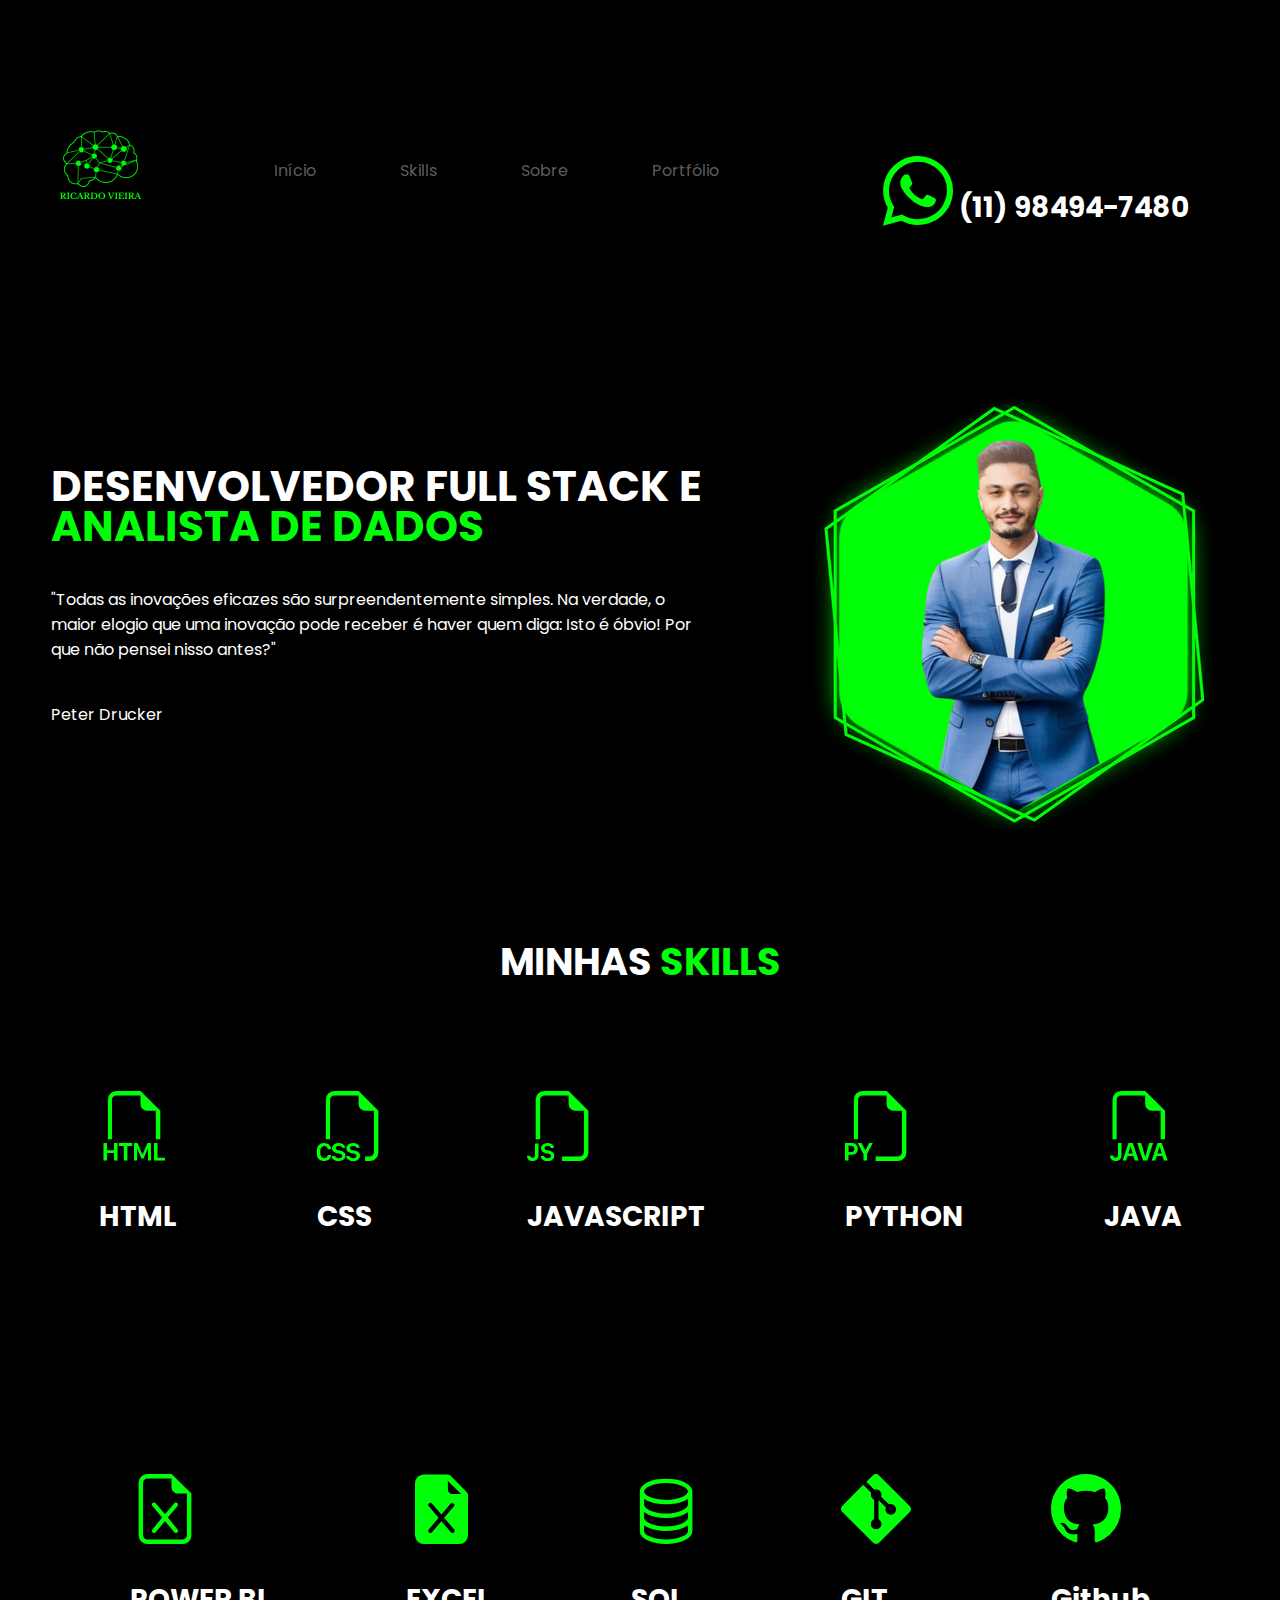
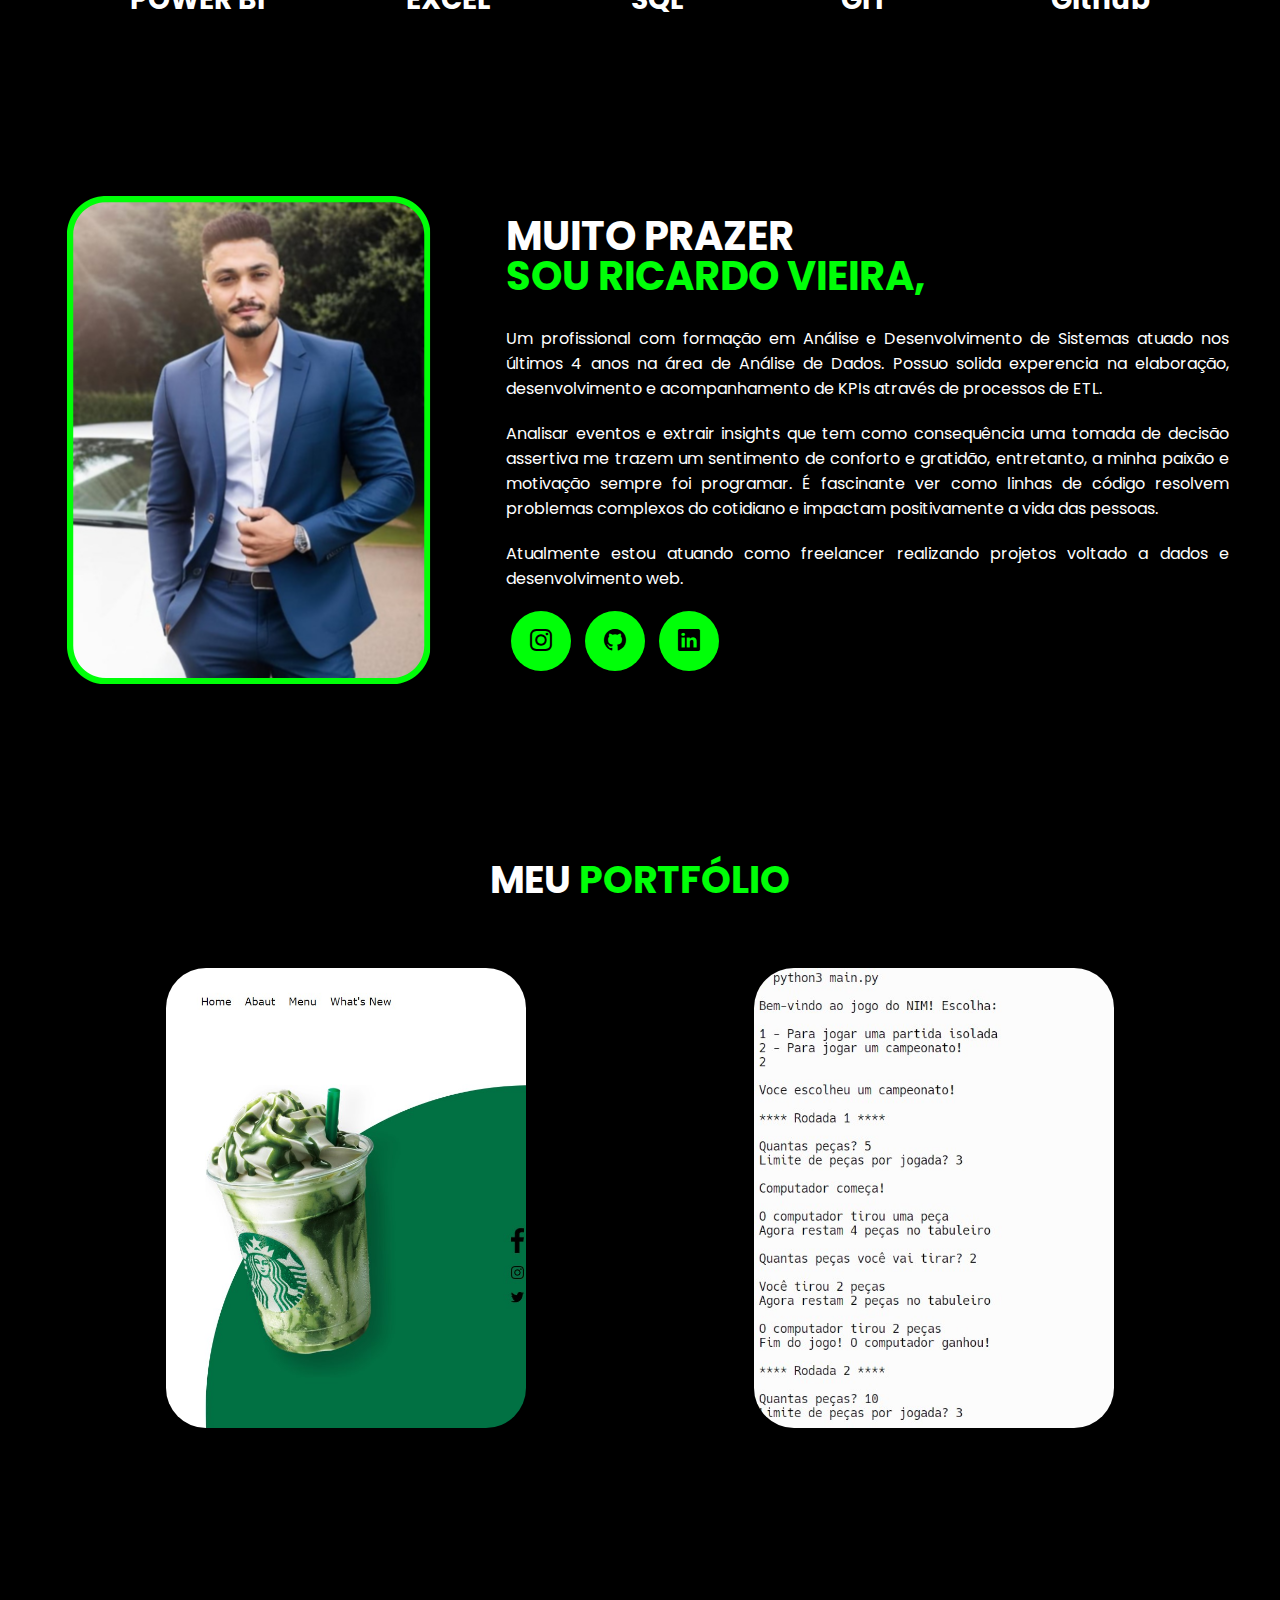
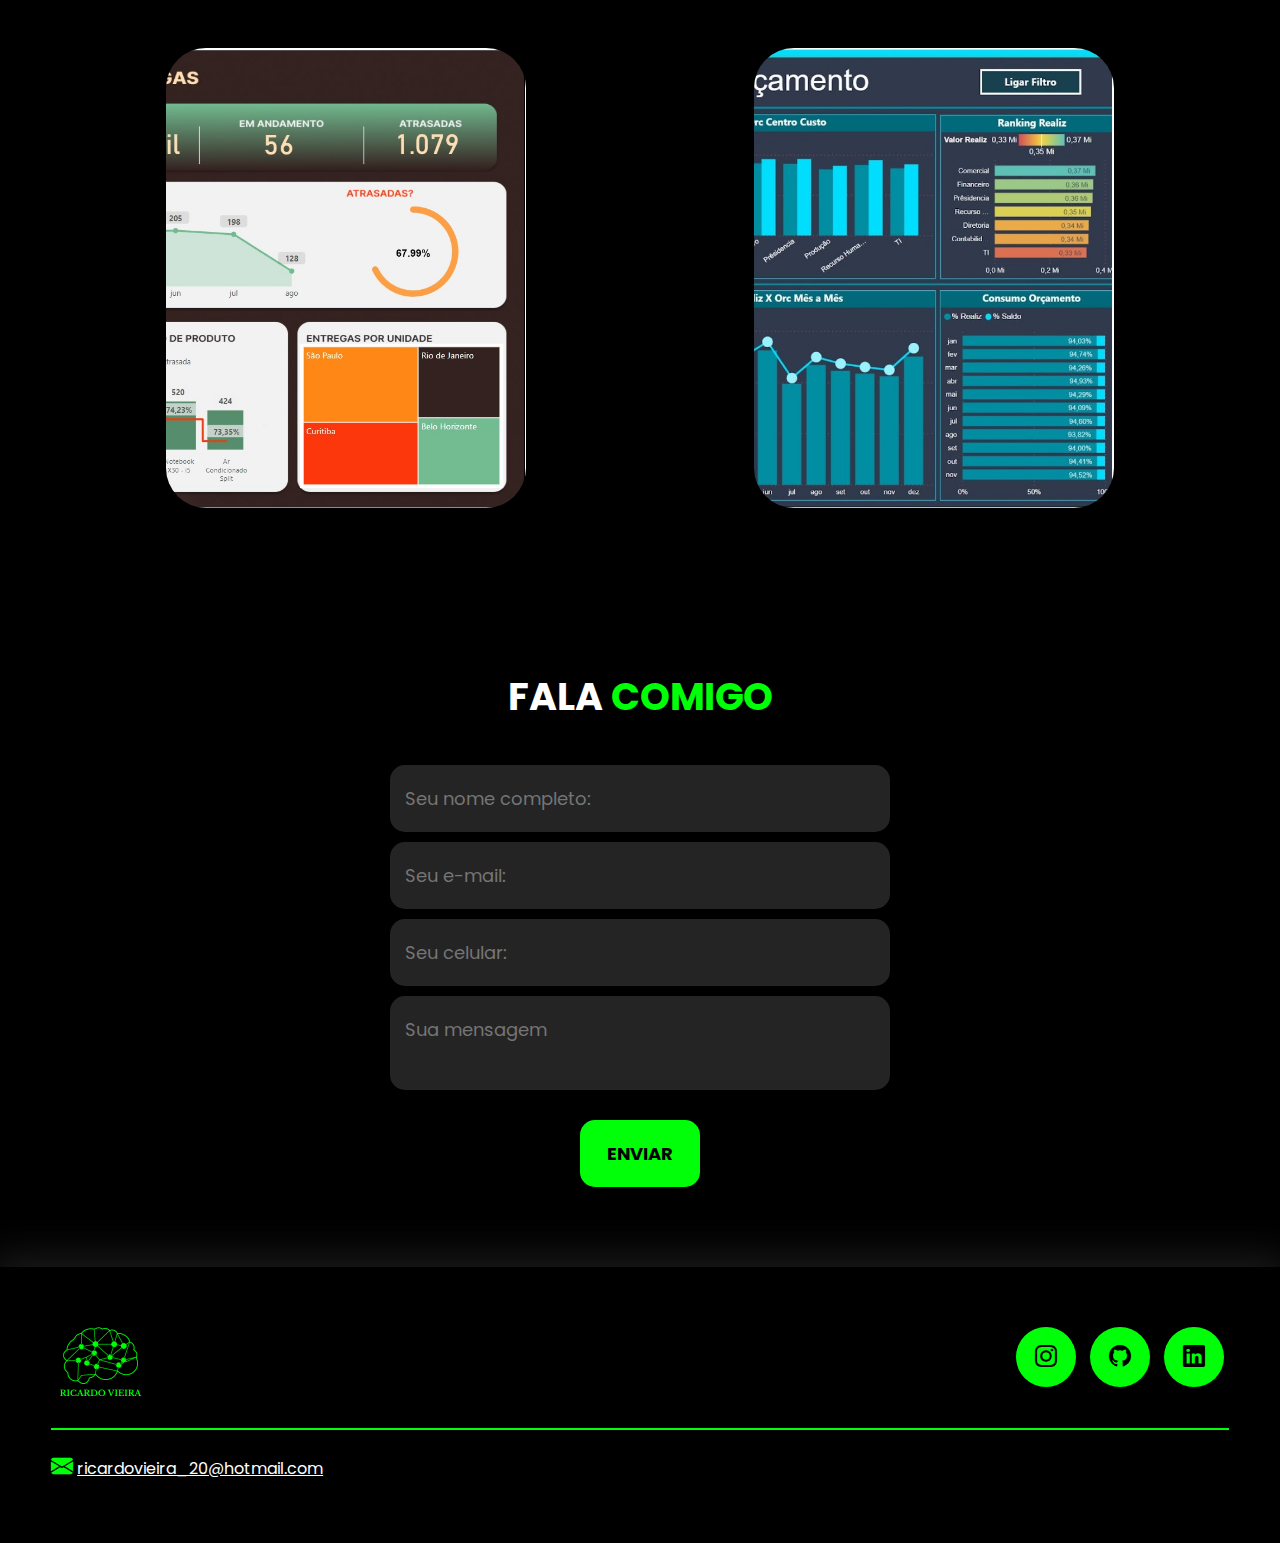
==== index.html @ 116c5c98 "Atualização de projetos" ====
<!DOCTYPE html>
<html lang="pt-br">

<head>
    <meta charset="UTF-8">
    <meta name="viewport" content="width=device-width, initial-scale=1.0">
    <!-- GOOGLE FONTS -->
    <link rel="preconnect" href="https://fonts.googleapis.com">
    <link rel="preconnect" href="https://fonts.gstatic.com" crossorigin>
    <link
        href="https://fonts.googleapis.com/css2?family=Poppins:ital,wght@0,100;0,200;0,300;0,400;0,500;0,600;0,700;0,800;0,900;1,100;1,200;1,300;1,400;1,500;1,600;1,700;1,800;1,900&display=swap"
        rel="stylesheet">
    <!-- FIM GOOGLE FONTES -->
    <!-- BOOTSTRAP ICONS -->
    <link rel="stylesheet" href="https://cdn.jsdelivr.net/npm/bootstrap-icons@1.10.5/font/bootstrap-icons.css">
    <!-- FIM BOOTSTRAP ICONS -->
    <link rel="stylesheet" href="style.css">

    <script src="menu.js" defer></script>

    <title>Ricardo Vieira</title>
</head>

<body>

    <header>
        <div class="interface">
            <div class="logo">
                <a href="#">
                    <img src="images/logo.png" alt="Logo Ricardo Vieira">
                </a>
            </div><!--logo-->

            <nav class="menu-desktop">
                <ul>
                    <li><a href="#">Início</a></li>
                    <li><a href="#especiliadades">Skills</a></li>
                    <li><a href="#sobre">Sobre</a></li>
                    <li><a href="#portfolio">Portfólio</a></li>
                </ul>
            </nav>

            <div class="whatsapp-box">
                <a href="https://wa.me//5511984947480?text=Tenho%20interesse%20em%20comprar%20seu%20carro">
                    <h3><i class="bi bi-whatsapp"></i> (11) 98494-7480</h3>
                </a>
            </div><!--whatsapp-box-->


            <div class="btn-abrir-menu" id="btn-menu">
                <i class="bi bi-list"></i>
            </div>

            <div class="menu-mobile" id="menu-mobile">
                <div class="btn-fechar">
                    <i class="bi bi-x-lg"></i>
                </div>

                <nav>
                    <ul>
                        <li><a href="#">Início</a></li>
                        <li><a href="#especiliadades">Skills</a></li>
                        <li><a href="#sobre">Sobre</a></li>
                        <li><a href="#portfolio">Portfólio</a></li>
                        <li><a
                                href="https://wa.me//5511984947480?text=Tenho%20interesse%20em%20comprar%20seu%20carro">Contato</a>
                        </li>
                    </ul>
                </nav>

            </div><!--menu-mobile-->
            <div class="overlay-menu" id="overlay-menu"></div>
        </div><!--interface-->
    </header>

    <main>
        <section class="topo-do-site">
            <div class="interface">
                <div class="flex">
                    <div class="txt-topo-site">
                        <h1> DESENVOLVEDOR FULL STACK E<span> ANALISTA DE DADOS</span></h1>
                        <p>"Todas as inovações eficazes são surpreendentemente simples. Na verdade, o maior elogio que
                            uma inovação pode receber é haver quem diga: Isto é óbvio! Por que não pensei nisso antes?"
                        <p>Peter Drucker
                    </div><!--txt-topo-site-->

                    <div class="img-topo-site">
                        <img src="images/pessoa.png" alt="">
                    </div><!--img-topo-site-->
                </div><!--flex-->
            </div><!--interface-->
        </section><!--topo-do-site-->

        <section class="especiliadades" id="especiliadades">
            <div class="interface">
                <h2 class="titulo">MINHAS <span>SKILLS</span></h2>
                <div class="flex">
                    <div class="especialidades-box">
                        <i class="bi bi-filetype-html"></i>
                        <h3>HTML</h3>
                        <p></p>
                    </div><!--especialidades-box-->

                    <div class="especialidades-box">
                        <i class="bi bi-filetype-css"></i>
                        <h3>CSS</h3>
                        <p></p>
                    </div><!--especialidades-box-->

                    <div class="especialidades-box">
                        <i class="bi bi-filetype-js"></i>
                        <h3>JAVASCRIPT</h3>
                        <p></p>
                    </div><!--especialidades-box-->

                    <div class="especialidades-box">
                        <i class="bi bi-filetype-py"></i>
                        <h3>PYTHON</h3>
                        <p></p>
                    </div><!--especialidades-box-->

                    <div class="especialidades-box">
                        <i class="bi bi-filetype-java"></i>
                        <h3>JAVA</h3>
                        <p></p>
                    </div><!--especialidades-box-->


                </div><!--flex-->
            </div><!--interface-->
        </section><!--especiliadades-->

        <section class="especiliadades" id="especiliadades">
            <div class="interface">
                <div class="flex">
                    <div class="especialidades-box">
                        <i class="bi bi-file-earmark-excel"></i>
                        <h3>POWER BI</h3>
                        <p></p>
                    </div><!--especialidades-box-->

                    <div class="especialidades-box">
                        <i class="bi bi-file-earmark-excel-fill"></i>
                        <h3>EXCEL</h3>
                        <p></p>
                    </div><!--especialidades-box-->

                    <div class="especialidades-box">
                        <i class="bi bi-database"></i>
                        <h3>SQL</h3>
                        <p></p>
                    </div><!--especialidades-box-->

                    <div class="especialidades-box">
                        <i class="bi bi-git"></i>
                        <h3>GIT</h3>
                        <p></p>
                    </div><!--especialidades-box-->

                    <div class="especialidades-box">
                        <i class="bi bi-github"></i>
                        <h3>Github</h3>
                        <p></p>
                    </div><!--especialidades-box-->

                </div><!--flex-->
            </div><!--interface-->
        </section><!--especiliadades-->

        <section class="sobre" id="sobre">
            <div class="interface">
                <div class="flex">
                    <div class="img-sobre">
                        <img src="images/foto.png" alt="">
                    </div><!--img-sobre-->

                    <div class="txt-sobre">
                        <h2>MUITO PRAZER <span>SOU RICARDO VIEIRA,</span></h2>
                        <p>Um profissional com formação em Análise e Desenvolvimento de Sistemas atuado nos últimos 4
                            anos na área de Análise de Dados. Possuo solida experencia na elaboração, desenvolvimento e
                            acompanhamento de KPIs através de processos de ETL.</p>
                        <p> Analisar eventos e extrair insights que tem como consequência uma tomada de
                            decisão assertiva me trazem um sentimento de conforto e gratidão, entretanto, a minha paixão
                            e motivação sempre foi programar. É fascinante ver como
                            linhas de código resolvem problemas complexos do cotidiano e impactam positivamente
                            a vida das pessoas.</p>
                        <p>Atualmente estou atuando como freelancer realizando projetos voltado a dados e
                            desenvolvimento web.</p>
                        <div class="btn-social">
                            <a href="https://www.instagram.com/ricardovieras/"><button><i
                                        class="bi bi-instagram"></i></button></a>
                            <a href="https://github.com/ricarduvieira"><button><i class="bi bi-github"></i></button></a>
                            <a href="https://www.linkedin.com/in/ricardo-vieira-877688236/"><button><i
                                        class="bi bi-linkedin"></i></button></a>
                        </div><!--btn-social-->
                    </div><!--txt-sobre-->
                </div><!--flex-->
            </div><!--interface-->
        </section><!--sobre-->

        <section class="portfolio" id="portfolio">
            <div class="interface">
                <h2 class="titulo">MEU <span>PORTFÓLIO</span></h2>
                <div class="flex">
                    <a href="projeto2.html">
                        <div class="img-port" style="background-image: url(images/imagem2.jpg);">
                            <div class="overlay">Projeto 1</div>
                        </div>
                    </a>
                    <a href="projeto3.html">
                        <div class="img-port" style="background-image: url(images/imagem3.jpg);">
                            <div class="overlay">Projeto 2</div>
                        </div>
                    </a>
                </div><!--flex-->
            </div><!--interface-->
        </section><!--portfolio-->

        <section class="portfolio" id="portfolio">
            <div class="interface">
                <div class="flex">
                    <a href="projeto4.html">
                        <div class="img-port" style="background-image: url(images/imagem4.jpg);">
                            <div class="overlay">Projeto 3</div>
                        </div>
                    </a>
                    <a href="projeto5.html">
                        <div class="img-port" style="background-image: url(images/imagem5.jpg);">
                            <div class="overlay">Projeto 4</div>
                        </div>
                    </a>
                </div><!--flex-->
            </div><!--interface-->
        </section><!--portfolio-->

        <section class="formulario" id="formulario">
            <div class="interface">
                <h2 class="titulo">FALA <span>COMIGO</span></h2>

                <form action="">
                    <input type="text" name="" id="" placeholder="Seu nome completo:" required>
                    <input type="text" name="" id="" placeholder="Seu e-mail:" required>
                    <input type="text" name="" id="" placeholder="Seu celular:">
                    <textarea name="" id="" placeholder="Sua mensagem" required></textarea>
                    <div class="btn-enviar"><input type="submit" value="ENVIAR"></div>
                </form>
            </div><!--interface-->
        </section><!--formulario-->

    </main>

    <footer>
        <div class="interface">
            <div class="line-footer">
                <div class="flex">
                    <div class="logo-footer">
                        <img src="images/logo.png" alt="Logotipo Agência BRN">
                    </div><!--logo-footer-->
                    <div class="btn-social">
                        <a href="https://www.instagram.com/ricardovieras/"><button><i
                                    class="bi bi-instagram"></i></button></a>
                        <a href="https://github.com/ricarduvieira"><button><i class="bi bi-github"></i></button></a>
                        <a href="https://www.linkedin.com/in/ricardo-vieira-877688236/"><button><i
                                    class="bi bi-linkedin"></i></button></a>
                    </div><!--btn-social-->
                </div>
            </div><!--line-footer-->

            <div class="line-footer borda">
                <p><i class="bi bi-envelope-fill"></i> <a
                        href="mailto:ricardovieira_20@hotmail.com">ricardovieira_20@hotmail.com</a></p>
            </div><!--line-footer-->
        </div><!--interface-->
    </footer>

</body>

</html>
---- style.css ----
/* ESTILO GERAL */
* {
    margin: 0;
    padding: 0;
    box-sizing: border-box;
    font-family: 'Poppins', sans-serif;
}

body {
    background-color: #000;
    height: 100vh;
}

.interface {
    max-width: 1280px;
    margin: 0 auto;
}

.flex {
    display: flex;
}

h2.titulo {
    color: #fff;
    font-size: 38px;
    text-align: center;
}

h2.titulo span {
    color: #00FF08;
}

button:hover,
form .btn-enviar input:hover {
    box-shadow: 0px 0px 8px #00ff08;
    transform: scale(1.05);
}

/* ESTILO CONTATO WHATSAPP */
.whatsapp {
    padding: 40px 4%;
}

.whatsapp .flex {
    gap: 60px;
}

.whatsapp-box a {
    color: #fff;
    padding: 40px;
    border-radius: 20px;
    margin-top: 45px;
    transition: .2s;
    cursor: pointer;
}

.whatsapp-box:hover {
    transform: scale(1.05);
    box-shadow: 0 0 20px #ffffff78;
}

.whatsapp-box i {
    font-size: 70px;
    color: #00FF08;
}

.whatsapp-box h3 {
    font-size: 28px;
    margin: 15px 0;
}


/* ESTILO DO CABEÇALHO */
header {
    padding: 40px 4%;
}

header>.interface {
    display: flex;
    align-items: center;
    justify-content: space-between;
}

header a {
    color: #5c5c5c;
    text-decoration: none;
    display: inline-block;
    transition: .2s;
}

header nav.menu-desktop a:hover {
    color: #fff;
    transform: scale(1.05);
}

header nav ul {
    list-style-type: none;
}

header nav.menu-desktop ul li {
    display: inline-block;
    padding: 0 40px;
}

/* ESTILO DO MENU MOBILE */

.btn-abrir-menu {
    display: none;
}

.btn-abrir-menu i {
    color: #00FF08;
    font-size: 40px;
}

.menu-mobile {
    background-color: #000;
    height: 100vh;
    position: fixed;
    top: 0;
    right: 0;
    z-index: 99999;
    width: 0%;
    overflow: hidden;
    transition: .5s;
}

.menu-mobile.abrir-menu {
    width: 70%;
}

.menu-mobile.abrir-menu~.overlay-menu {
    display: block;
}


.menu-mobile .btn-fechar {
    padding: 20px 5%;
}

.menu-mobile .btn-fechar i {
    color: #00FF08;
    font-size: 30px;
}

.menu-mobile nav ul {
    text-align: right;
}

.menu-mobile nav ul li a {
    color: #fff;
    font-size: 20px;
    font-weight: 300;
    padding: 20px 8%;
    display: block;
}

.menu-mobile nav ul li a:hover {
    background-color: #00FF08;
    color: #000;
}

.overlay-menu {
    background-color: #000000df;
    width: 100%;
    height: 100%;
    position: fixed;
    top: 0;
    left: 0;
    z-index: 88888;
    display: none;
}

/* ESTILO DO TOPO DO SITE */
section.topo-do-site {
    padding: 40px 4%;
}

section.topo-do-site .flex {
    align-items: center;
    justify-content: center;
    gap: 90px;
}

.topo-do-site h1 {
    color: #fff;
    font-size: 42px;
    line-height: 40px;
}

.topo-do-site .txt-topo-site h1 span {
    color: #00FF08;
}

.topo-do-site .txt-topo-site p {
    color: #fff;
    margin: 40px 0;
}

.topo-do-site .img-topo-site img {
    position: relative;
    animation: flutuar 2s ease-in-out infinite alternate;
}


@keyframes flutuar {
    0% {
        top: 0;
    }

    100% {
        top: 30px;
    }
}

/* ESTILO DAS ESPECIALIDADES */
section.especiliadades {
    padding: 40px 4%;
}

section.especiliadades .flex {
    gap: 60px;
    justify-content: center;
    align-items: center;
}

.especiliadades .especialidades-box {
    color: #fff;
    padding: 40px;
    border-radius: 20px;
    margin-top: 45px;
    transition: .2s;
}

.especiliadades .especialidades-box:hover {
    transform: scale(1.05);
    box-shadow: 0 0 20px #ffffff78;
}

.especiliadades .especialidades-box i {
    font-size: 70px;
    color: #00FF08;
}

.especiliadades .especialidades-box h3 {
    font-size: 28px;
    margin: 15px 0;
}


/* ESTILO DO SOBRE */
section.sobre {
    padding: 80px 4%;

}

section.sobre .flex {
    align-items: center;
    gap: 60px;
}

.sobre .txt-sobre {
    color: #fff;
}

.sobre .txt-sobre h2 {
    font-size: 40px;
    line-height: 40px;
    margin-bottom: 30px;
}

.sobre .txt-sobre h2 span {
    color: #00FF08;
    display: block;
}

.sobre .txt-sobre p {
    margin: 20px 0;
    text-align: justify;
}

.btn-social button {
    width: 60px;
    height: 60px;
    border-radius: 50%;
    border: none;
    background-color: #00FF08;
    font-size: 22px;
    cursor: pointer;
    margin: 0 5px;
    transition: .2s;
}

/* ESTILO DO PORTFÓLIO */
section.portfolio {
    padding: 80px 4%;

}

section.portfolio .flex {
    justify-content: space-around;
    margin-top: 60px;
}

.img-port {
    width: 360px;
    height: 460px;
    background-size: cover;
    background-position: 100% 0%;
    transition: 8s;
    cursor: pointer;
    border-radius: 40px;
    position: relative;
}

.img-port:hover {
    background-position: 100% 100%;
}

.overlay {
    position: absolute;
    top: 0;
    left: 0;
    width: 100%;
    height: 100%;
    background-color: #000000b8;
    border-radius: 40px;
    display: flex;
    align-items: center;
    justify-content: center;
    font-size: 24px;
    font-weight: 600;
    color: #fff;
    opacity: 0;
    transition: .5s;
}

.overlay:hover {
    opacity: 1;
}

/* ESTILO DO FORMULÁRIO DE CONTATO */
section.formulario {
    padding: 80px 4%;
}

form {
    max-width: 500px;
    margin: 0 auto;
    display: flex;
    justify-content: center;
    flex-direction: column;
    gap: 10px;
    margin-top: 40px;
}

form input,
form textarea {
    width: 100%;
    background-color: #242424;
    border: 0;
    outline: 0;
    padding: 20px 15px;
    border-radius: 15px;
    color: #fff;
    font-size: 18px;
}

form textarea {
    resize: none;
    max-height: 200px;
}

form .btn-enviar {
    margin-top: 20px;
    text-align: center;
}

form .btn-enviar input {
    width: 120px;
    background-color: #00FF08;
    color: #000;
    font-weight: 700;
    cursor: pointer;
    transition: .2s;
}

/* ESTILO DO RODAPÉ */

footer {
    padding: 40px 4%;
    box-shadow: 0 0 40px 10px #ffffff1d;
}

footer .flex {
    justify-content: space-between;
}

footer .line-footer {
    padding: 20px 0;
}

.borda {
    border-top: 2px solid #00FF08;
}

footer .line-footer p i {
    color: #00FF08;
    font-size: 22px;
}

footer .line-footer p a {
    color: #fff;
}

@media screen and (max-width: 1020px) {

    /* CLASSES GERAIS */
    .flex {
        flex-direction: column;
    }

    .topo-do-site .flex {
        flex-direction: column-reverse;
    }

    h2.titulo {
        font-size: 34px;
        line-height: 30px;
    }

    /* TOPO DO SITE */

    section.topo-do-site .flex {
        gap: 40px;
    }

    section.topo-do-site {
        padding: 20px 8%;
    }

    .topo-do-site h1 {
        font-size: 30px;
    }

    .topo-do-site .img-topo-site img {
        width: 100%;
    }

    /* ESPECIALIDADES */
    section.especiliadades {
        padding: 40px 8%;
    }

    /* SOBRE */
    section.sobre {
        padding: 80px 8%;
    }

    .sobre .txt-sobre h2 {
        font-size: 34px;
        line-height: 35px;
        text-align: center;
    }

    .btn-social {
        text-align: center;
    }

    .img-sobre img {
        width: 100%;
    }

    /* PORTFÓLIO */
    section.portfolio {
        padding: 80px 8%;
    }

    .img-port {
        width: 100%;
        max-width: 360px;
        margin: 0 auto;
    }

    section.portfolio .flex {
        gap: 60px;
    }

    /* RODAPÉ */
    footer .flex {
        flex-direction: column;
        gap: 30px;
    }

    footer .line-footer {
        text-align: center;
    }
}
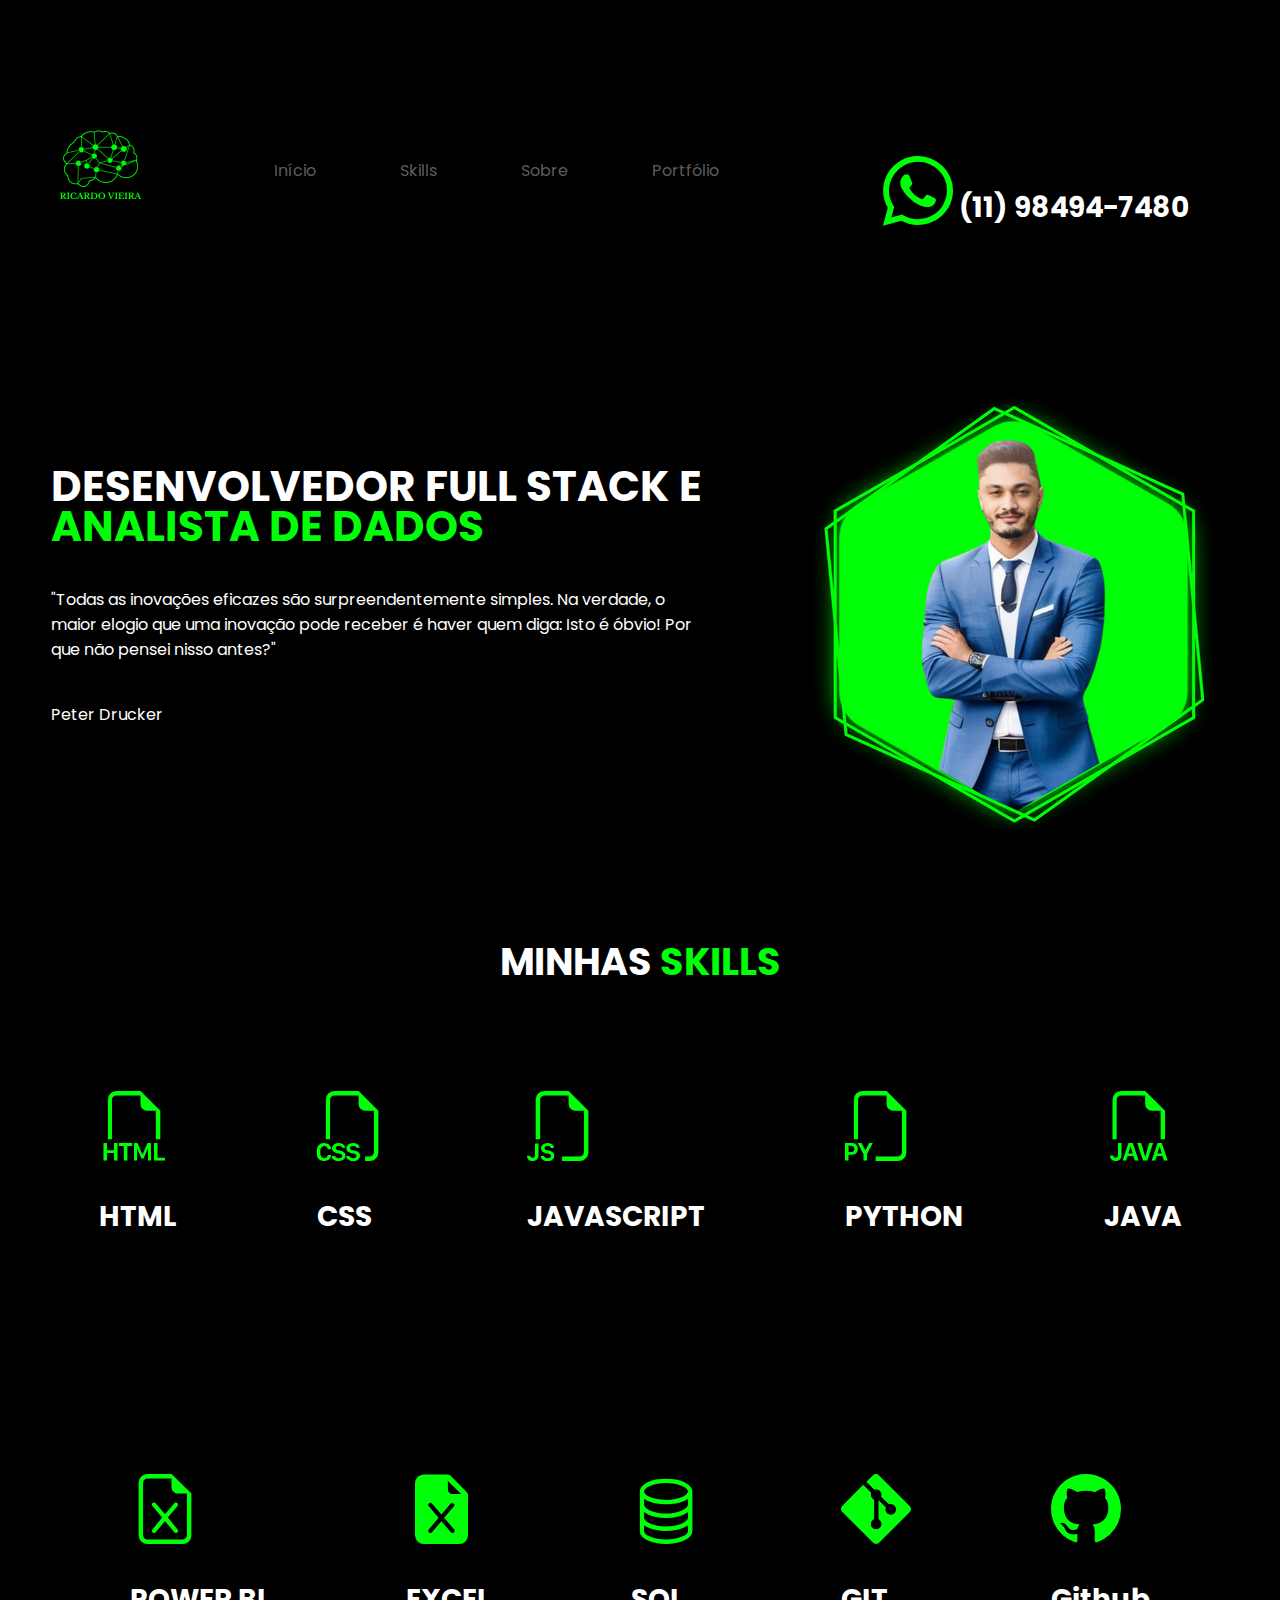
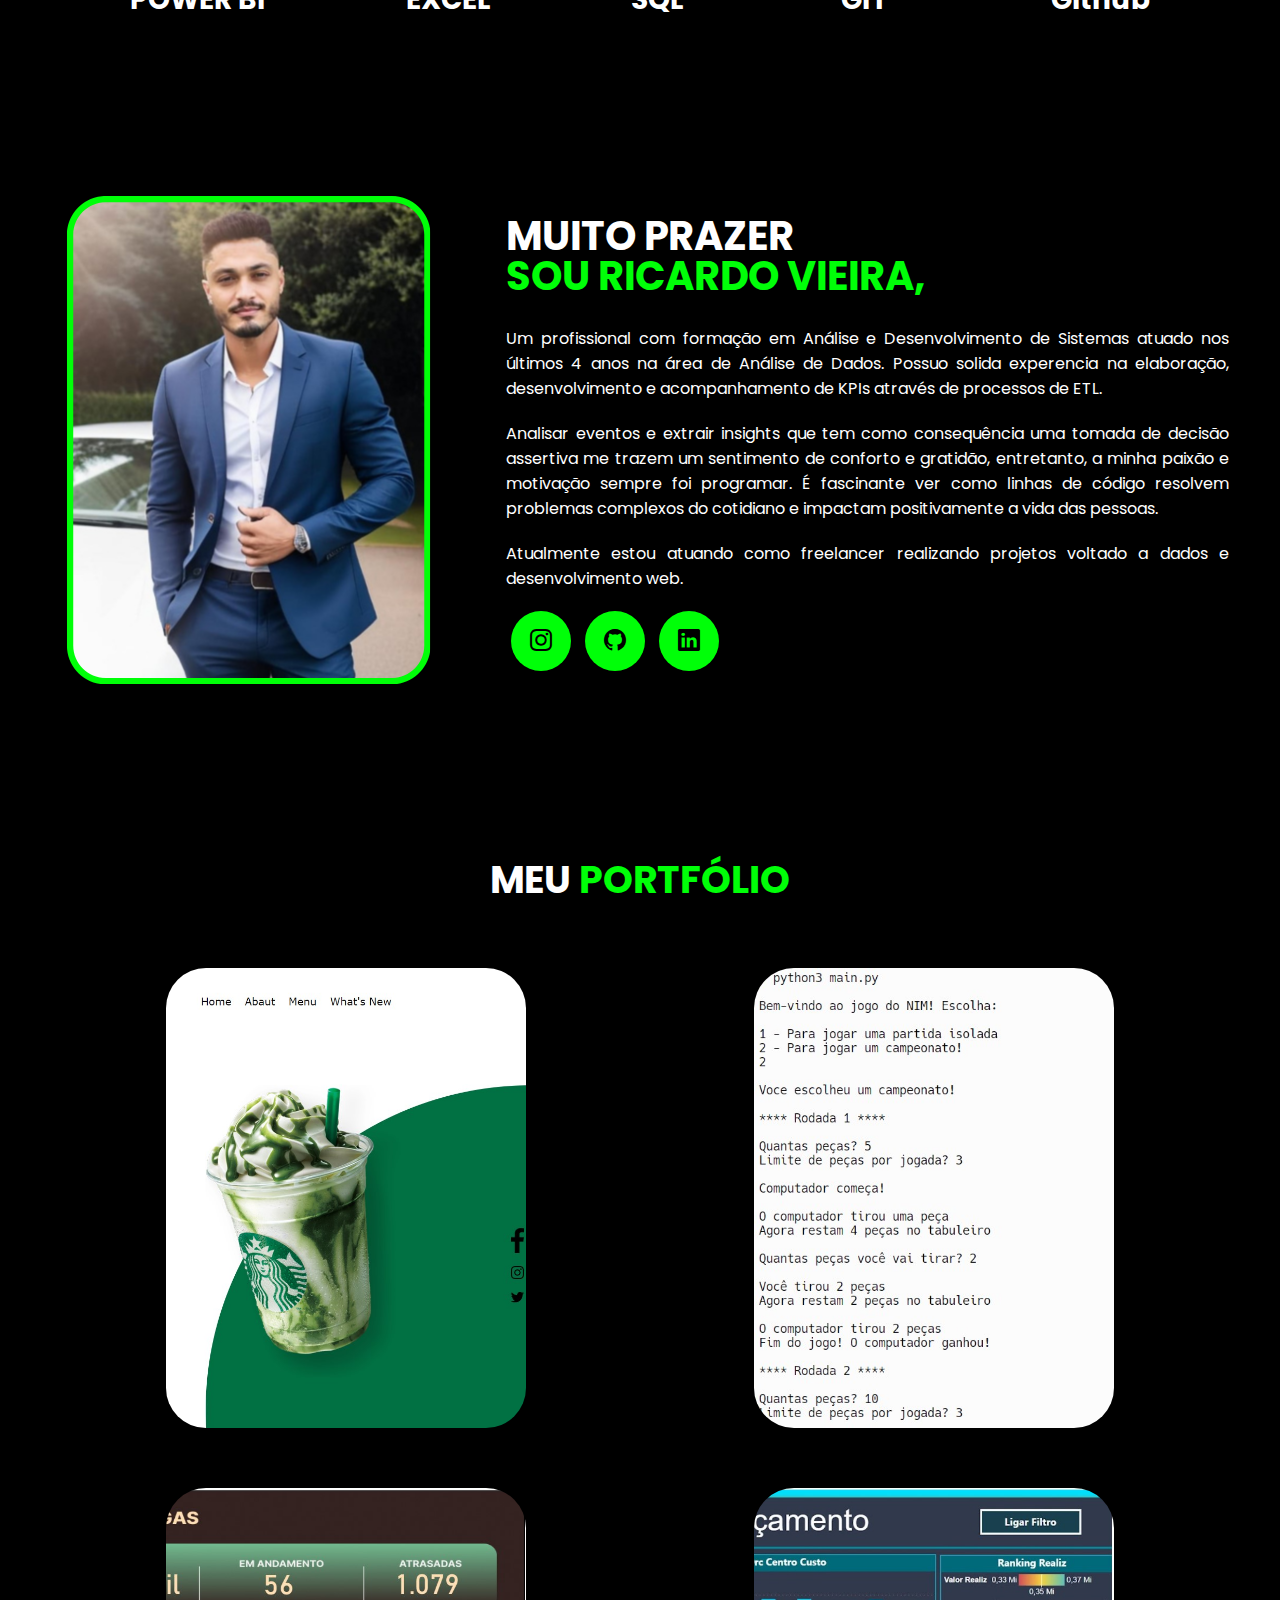
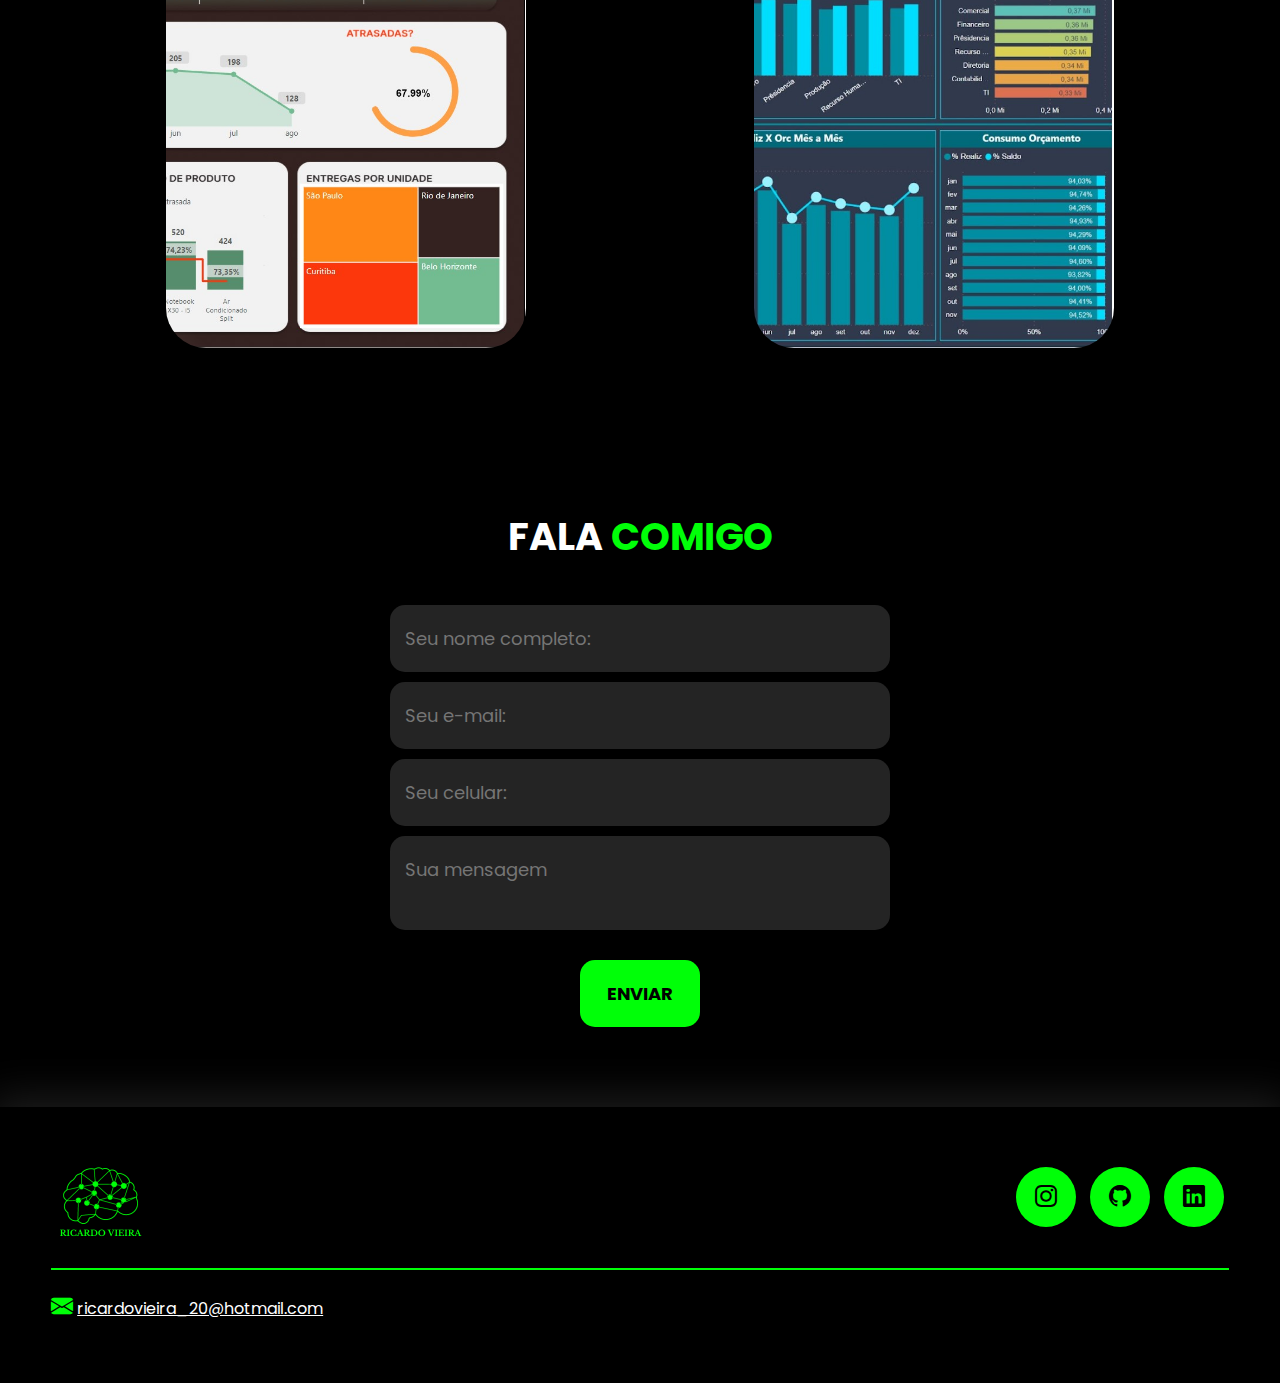
==== commit 3fc61100: "Ajuste das imagens dos projetos na pagina inicial" ====
--- a/index.html
+++ b/index.html
@@ -214,9 +214,7 @@
                     </a>
                 </div><!--flex-->
             </div><!--interface-->
-        </section><!--portfolio-->
-
-        <section class="portfolio" id="portfolio">
+
             <div class="interface">
                 <div class="flex">
                     <a href="projeto4.html">
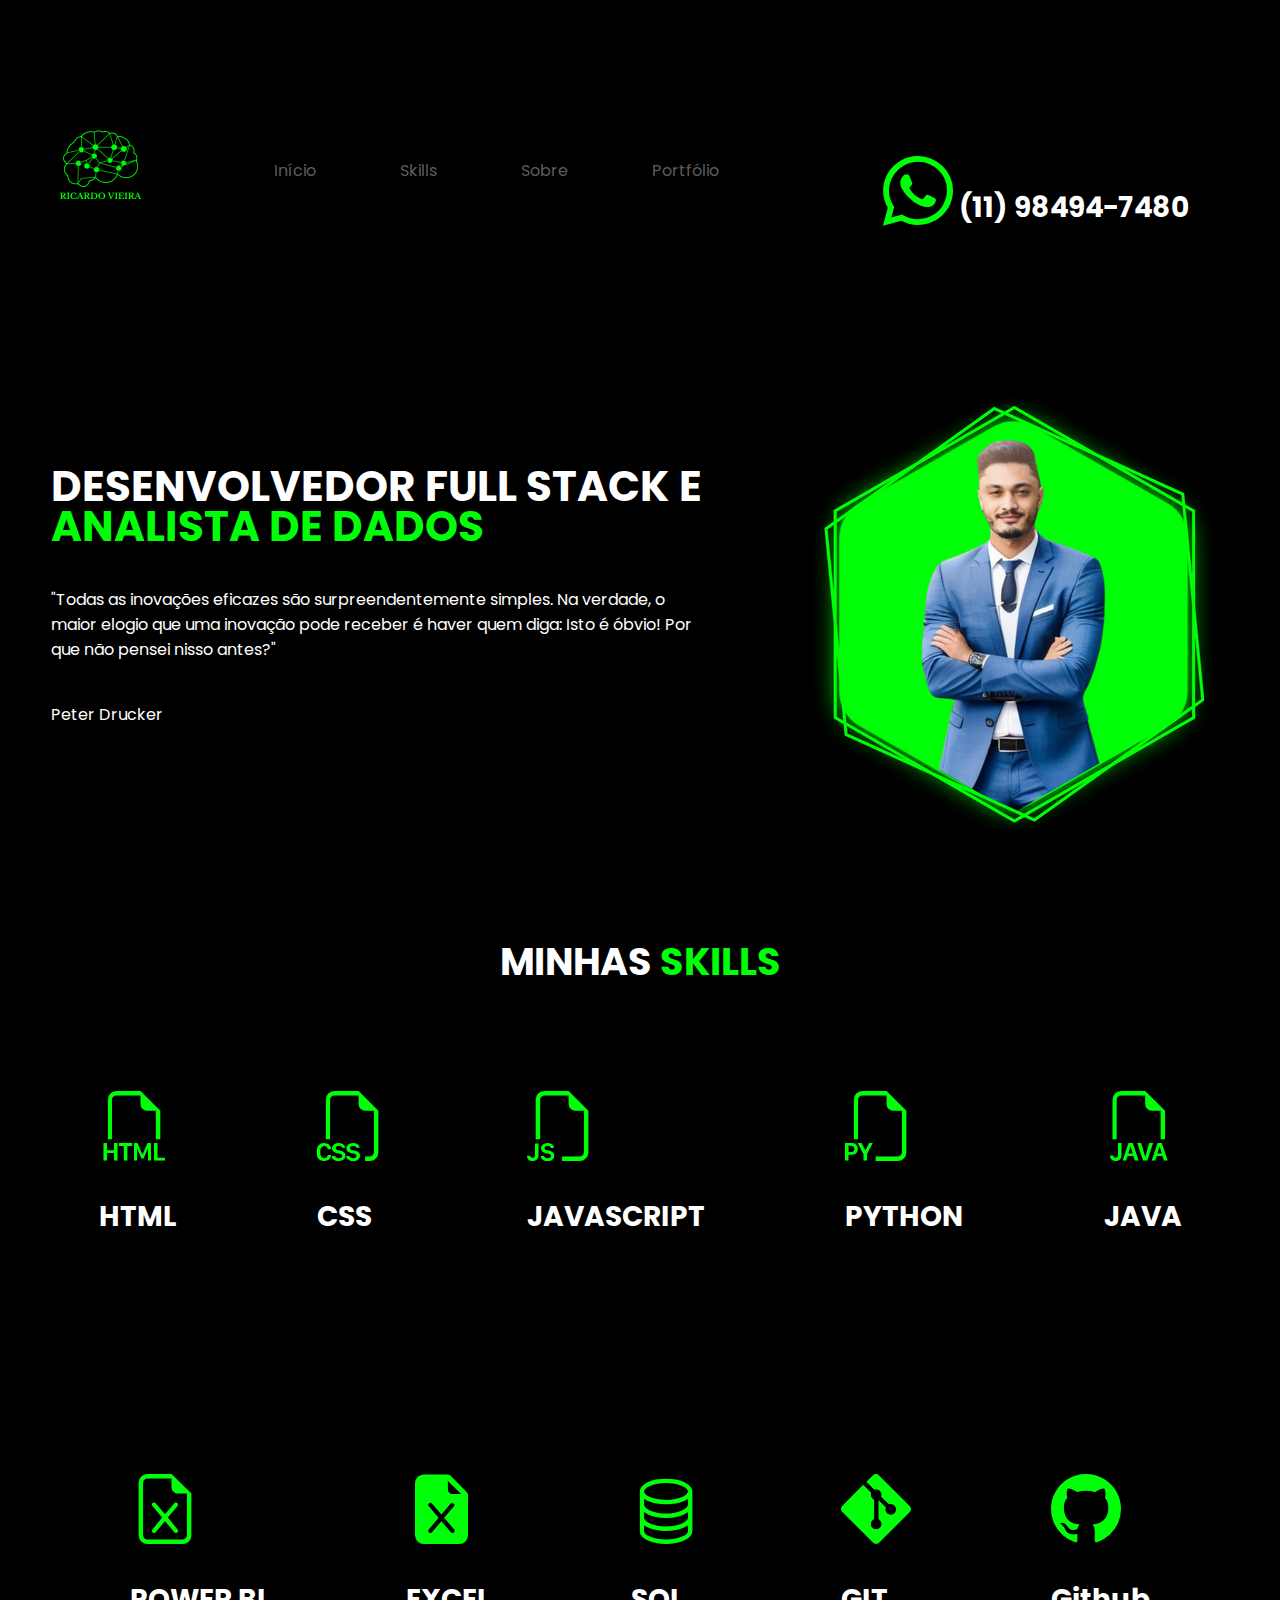
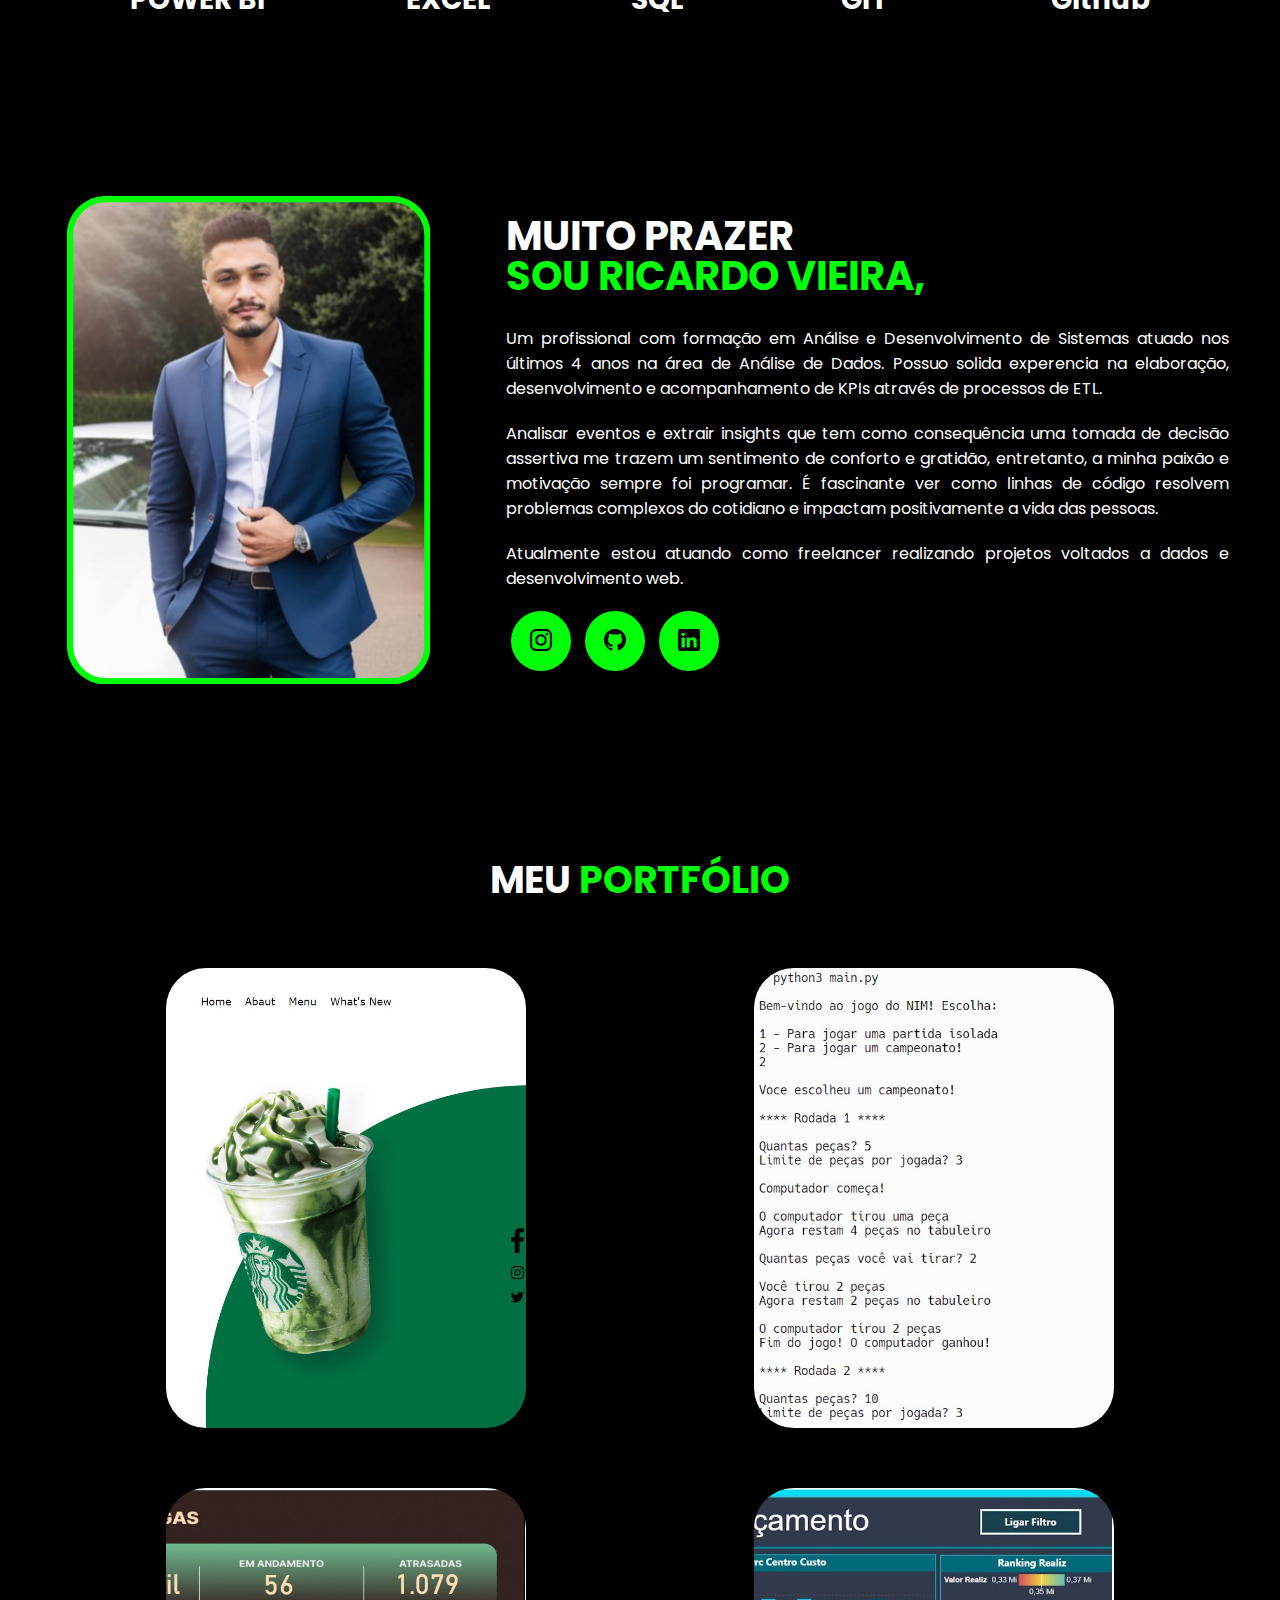
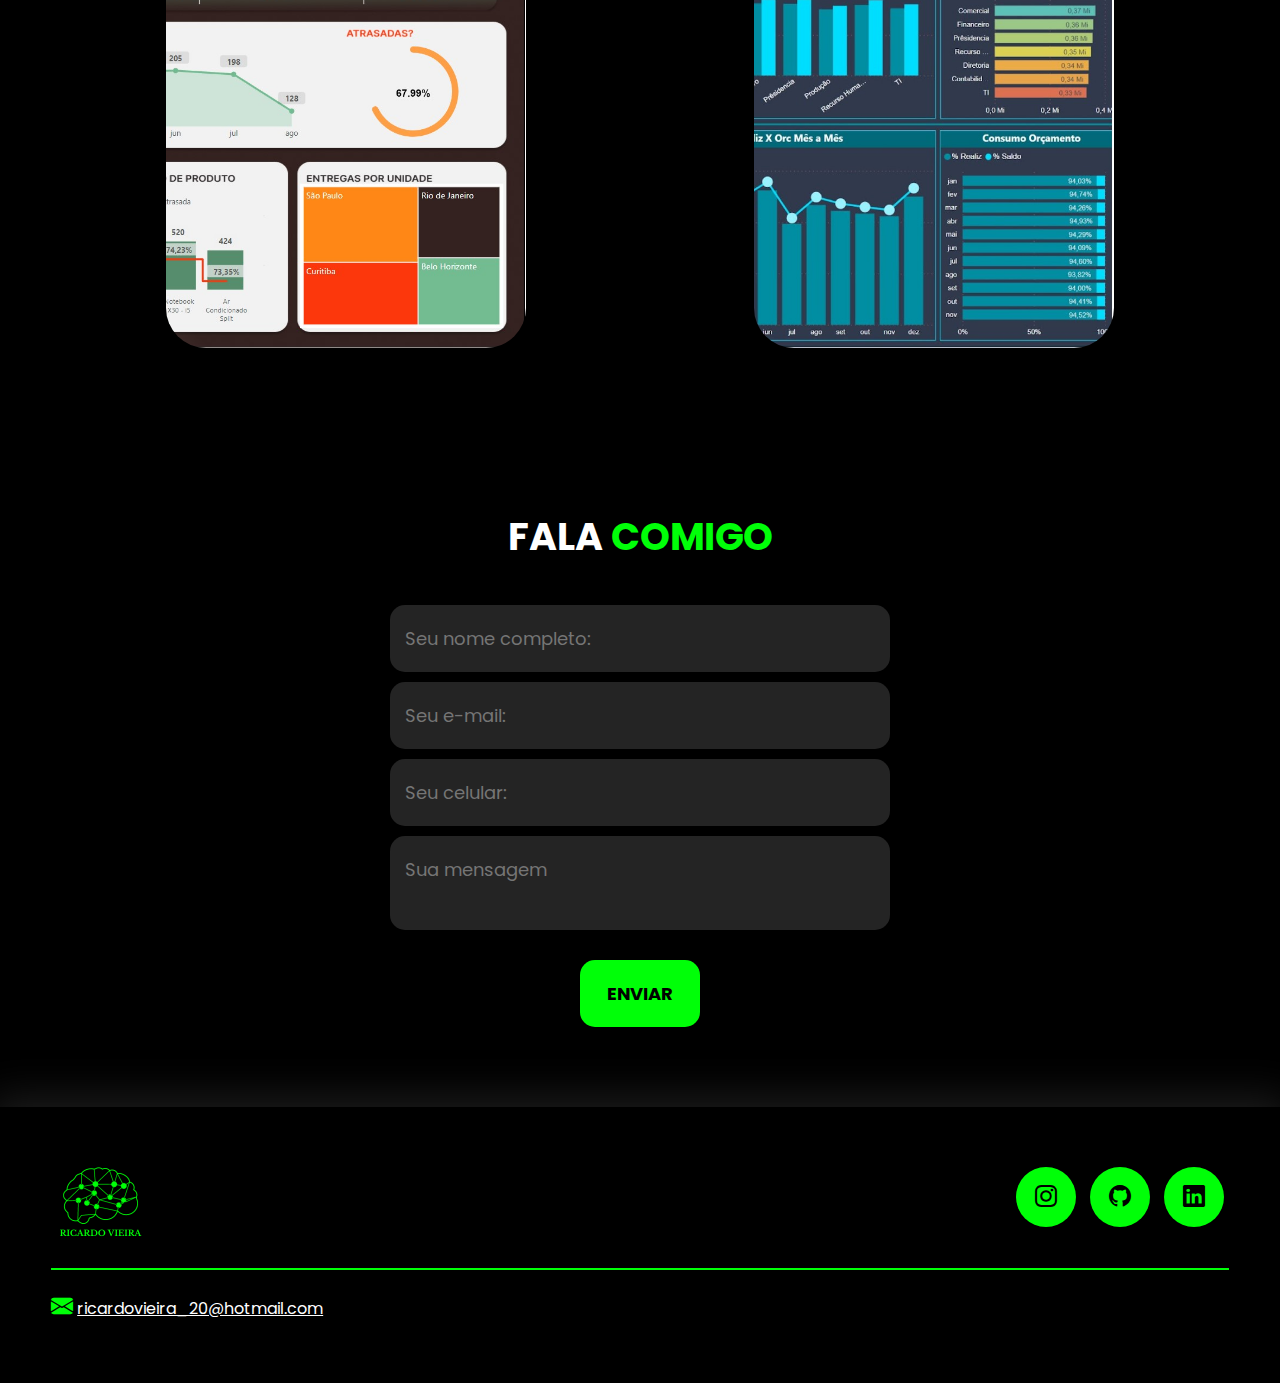
==== commit db3ff3e8: "Correção de erros de ortografia" ====
--- a/index.html
+++ b/index.html
@@ -184,7 +184,7 @@
                             e motivação sempre foi programar. É fascinante ver como
                             linhas de código resolvem problemas complexos do cotidiano e impactam positivamente
                             a vida das pessoas.</p>
-                        <p>Atualmente estou atuando como freelancer realizando projetos voltado a dados e
+                        <p>Atualmente estou atuando como freelancer realizando projetos voltados a dados e
                             desenvolvimento web.</p>
                         <div class="btn-social">
                             <a href="https://www.instagram.com/ricardovieras/"><button><i
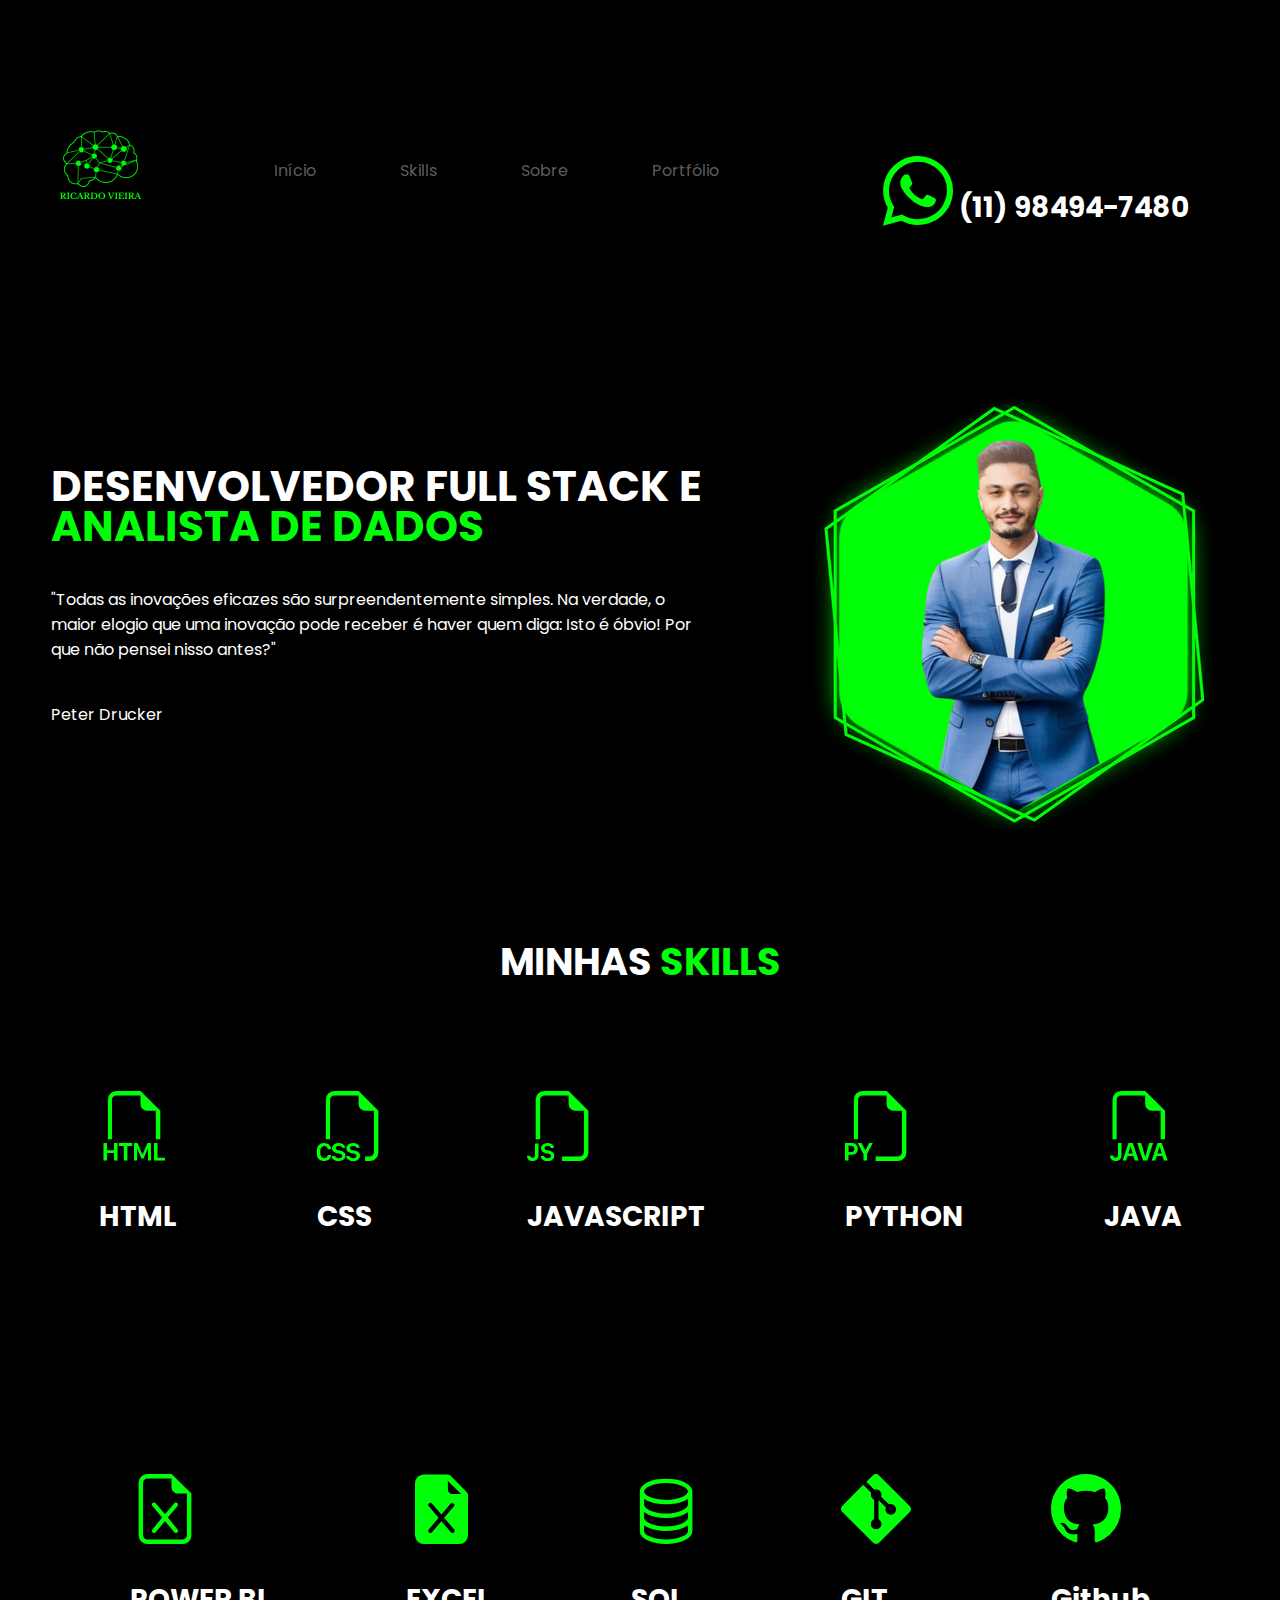
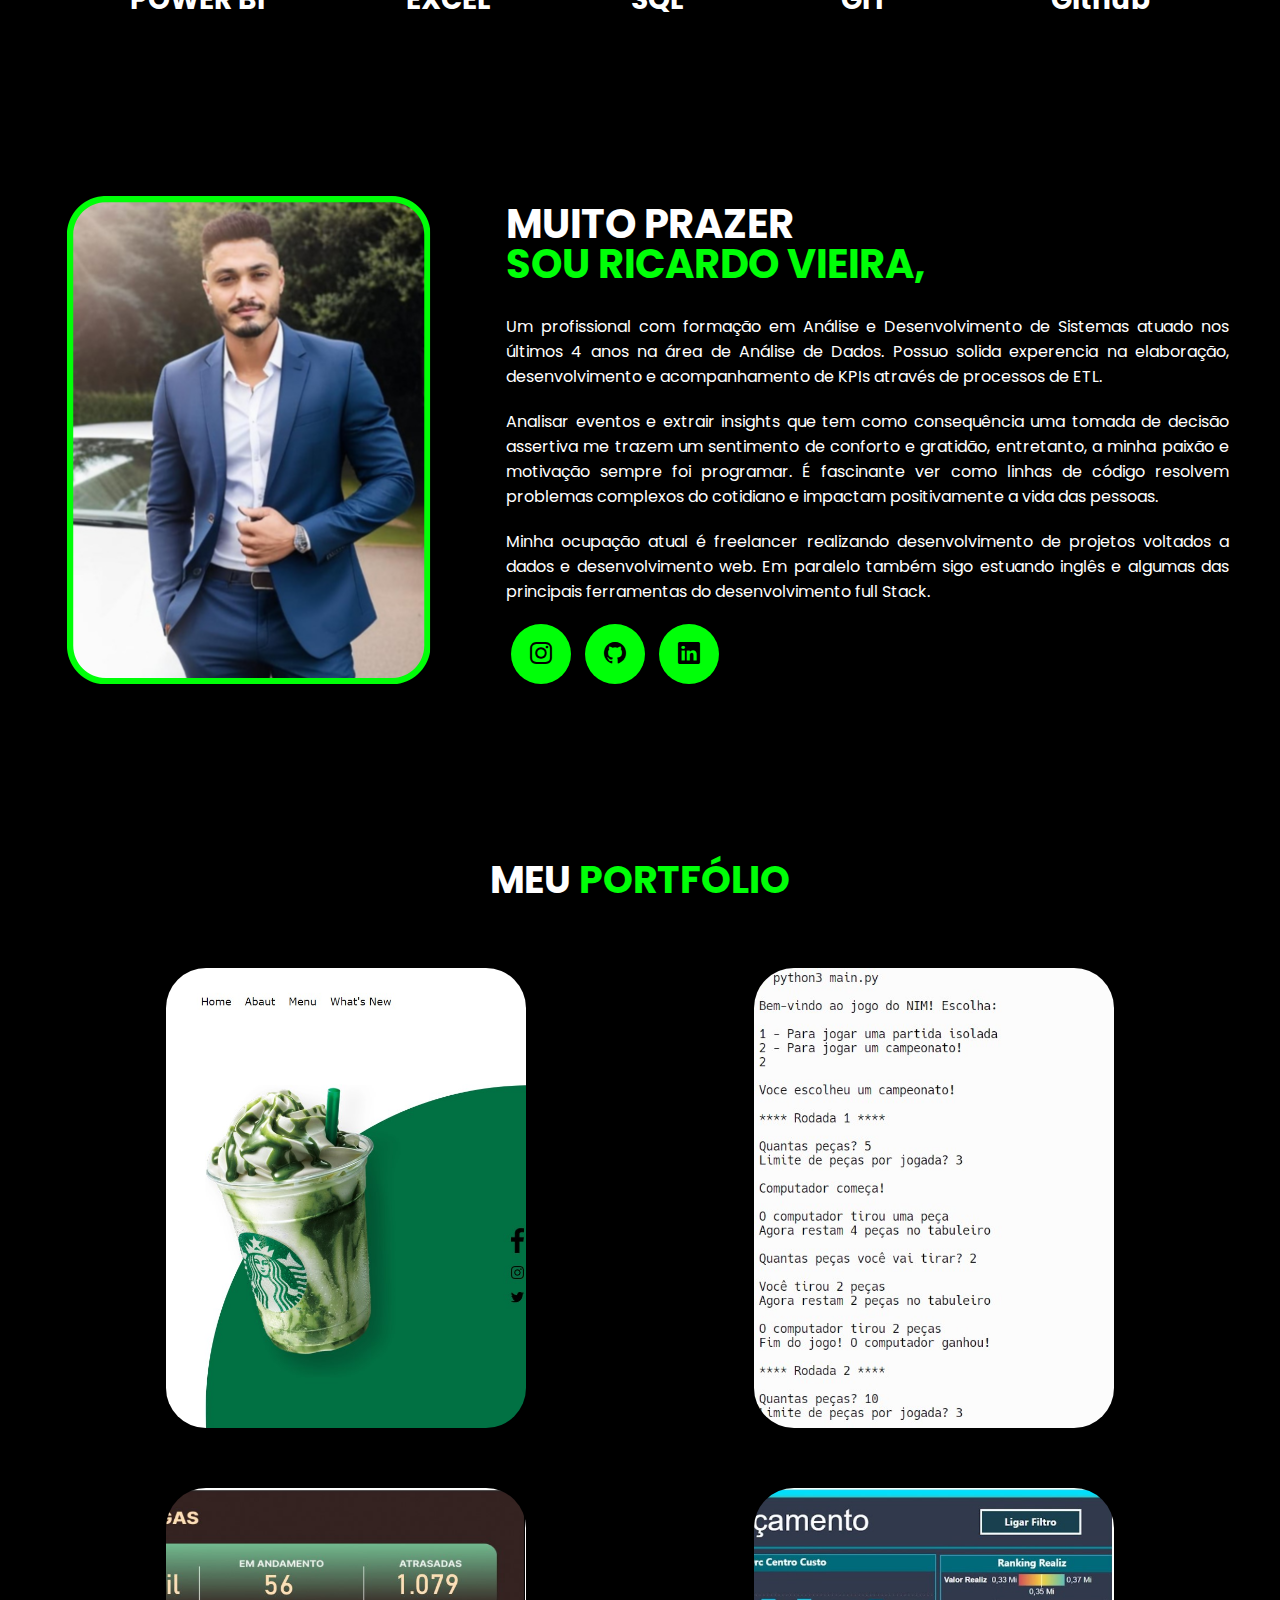
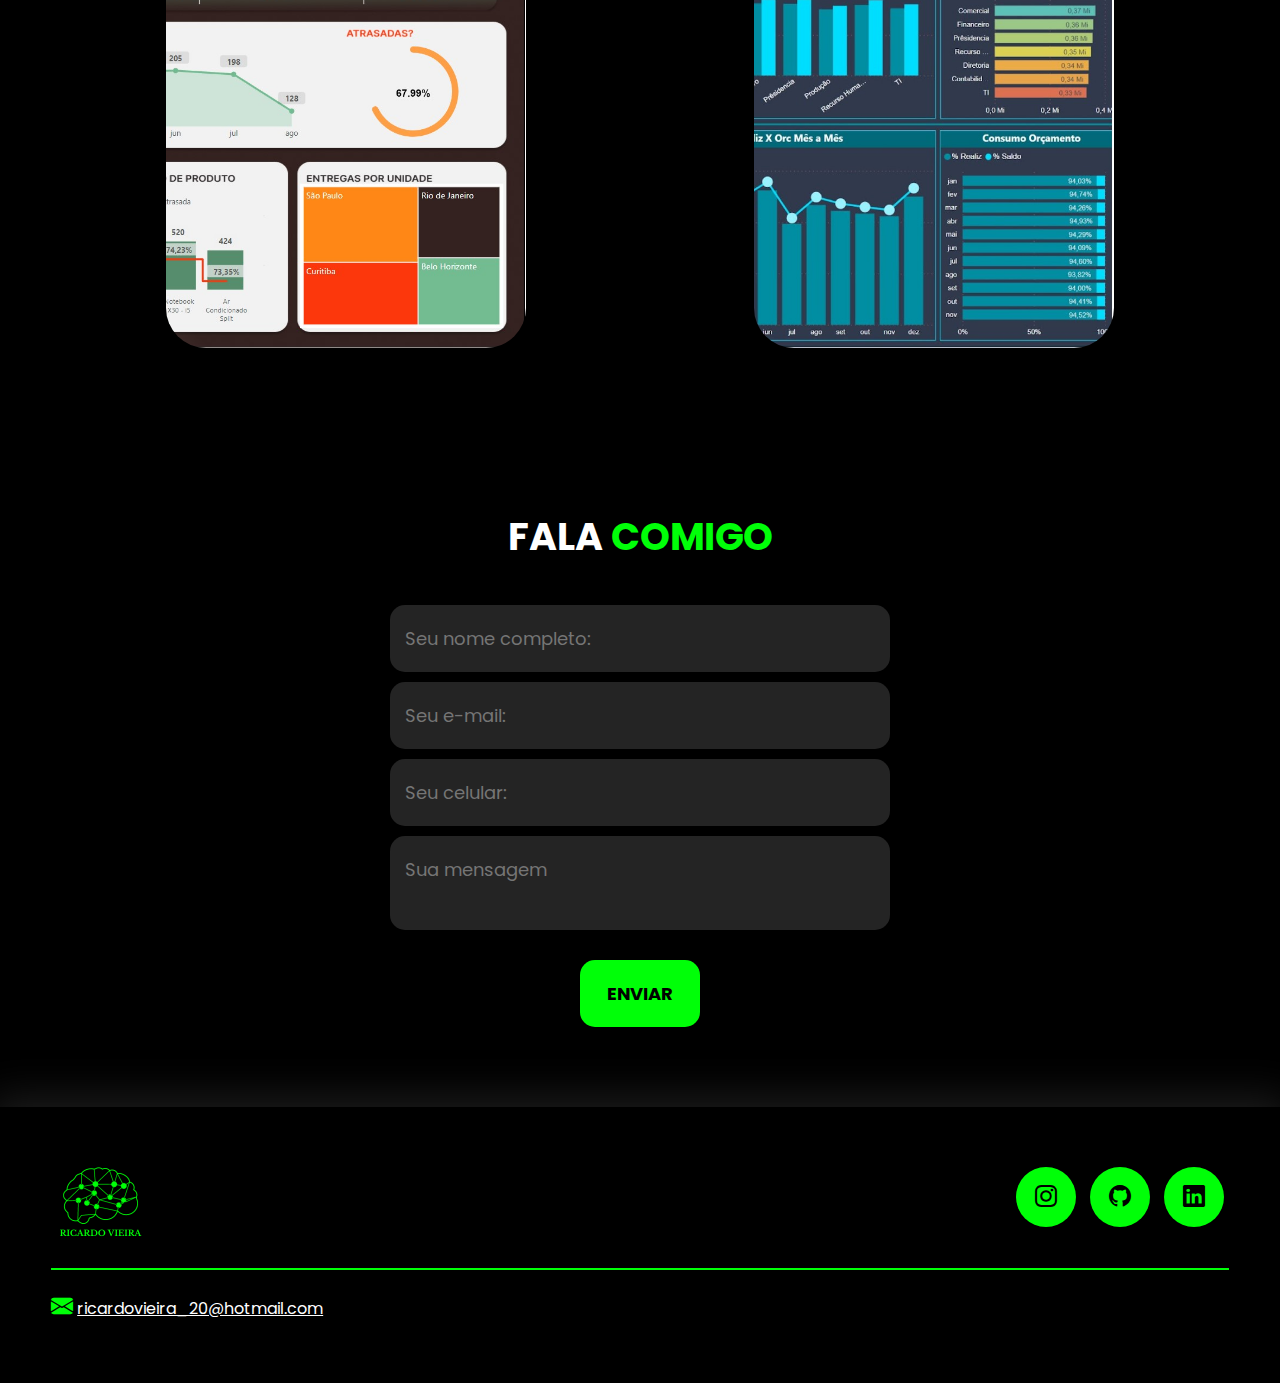
==== commit ef47f229: "Atualização de texto" ====
--- a/index.html
+++ b/index.html
@@ -184,8 +184,9 @@
                             e motivação sempre foi programar. É fascinante ver como
                             linhas de código resolvem problemas complexos do cotidiano e impactam positivamente
                             a vida das pessoas.</p>
-                        <p>Atualmente estou atuando como freelancer realizando projetos voltados a dados e
-                            desenvolvimento web.</p>
+                        <p>Minha ocupação atual é freelancer realizando desenvolvimento de projetos voltados a dados e
+                            desenvolvimento web. Em paralelo também sigo estuando inglês e algumas das principais
+                            ferramentas do desenvolvimento full Stack.</p>
                         <div class="btn-social">
                             <a href="https://www.instagram.com/ricardovieras/"><button><i
                                         class="bi bi-instagram"></i></button></a>
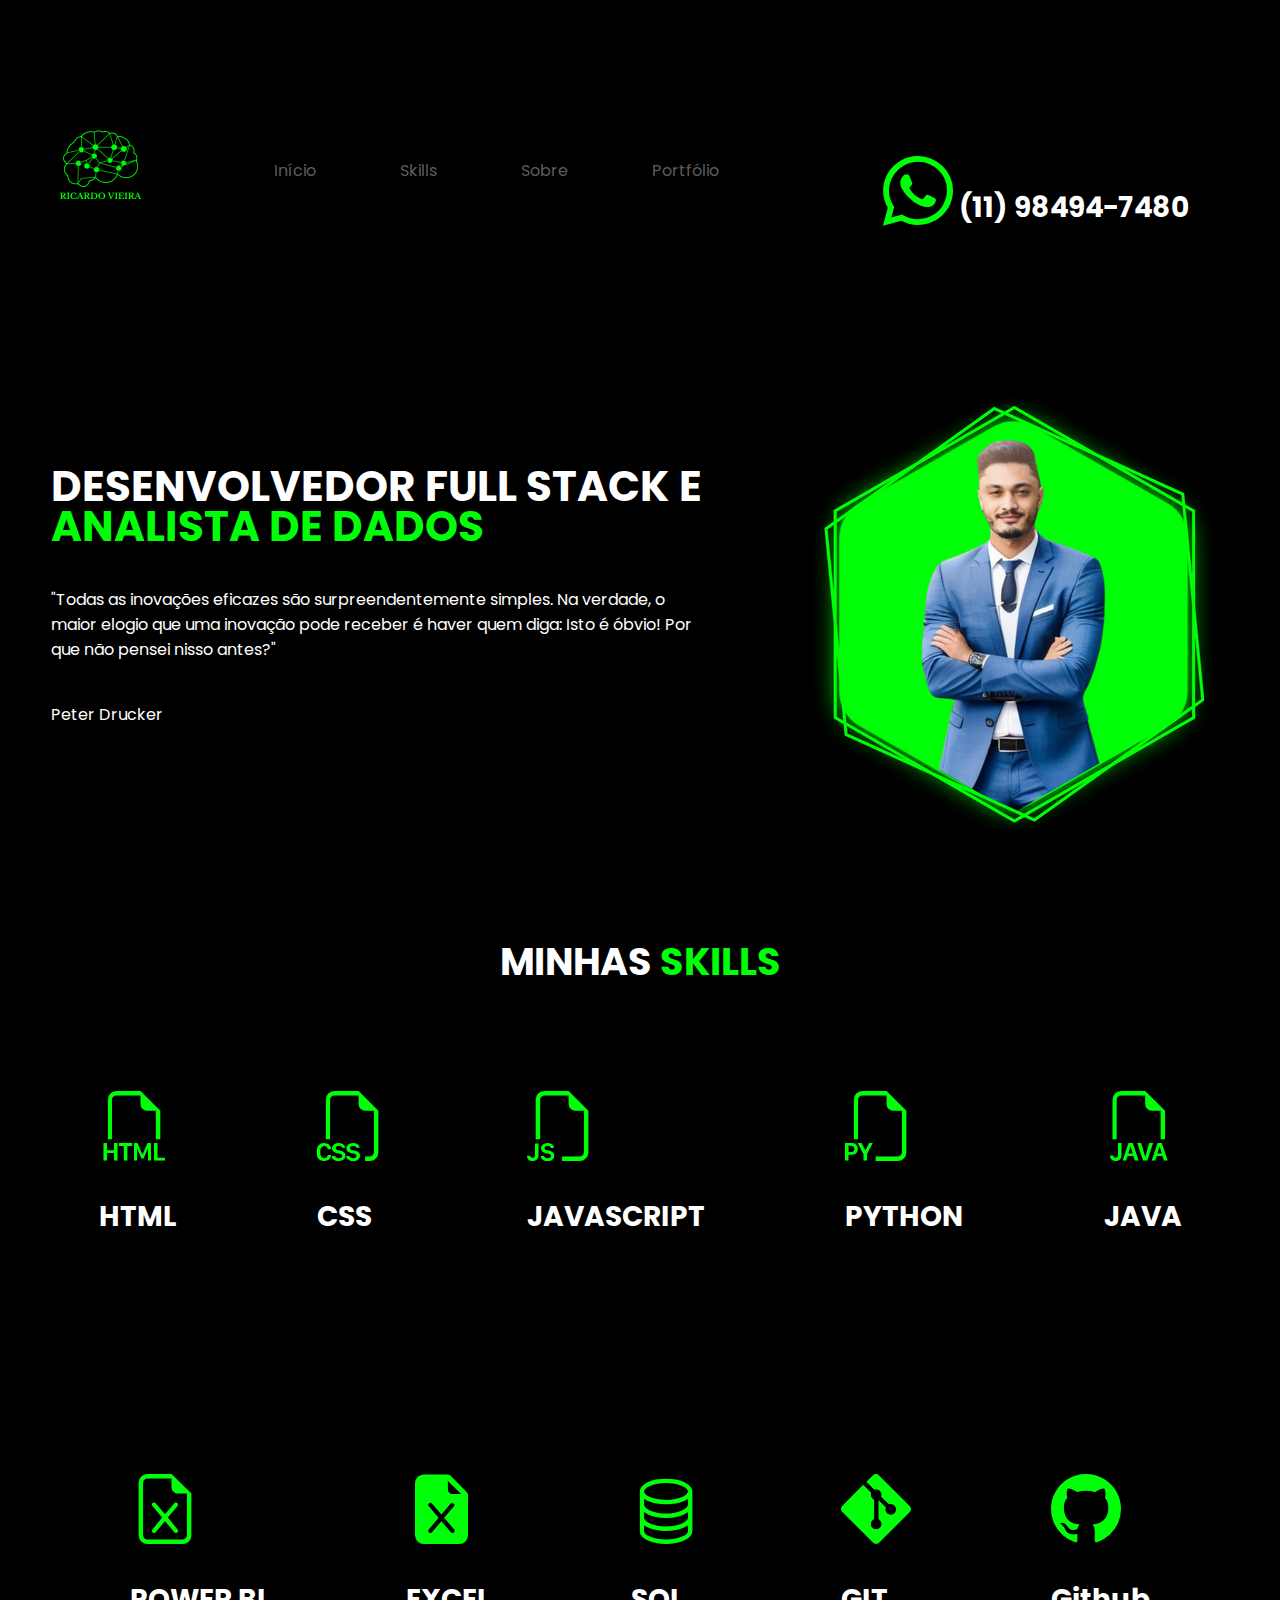
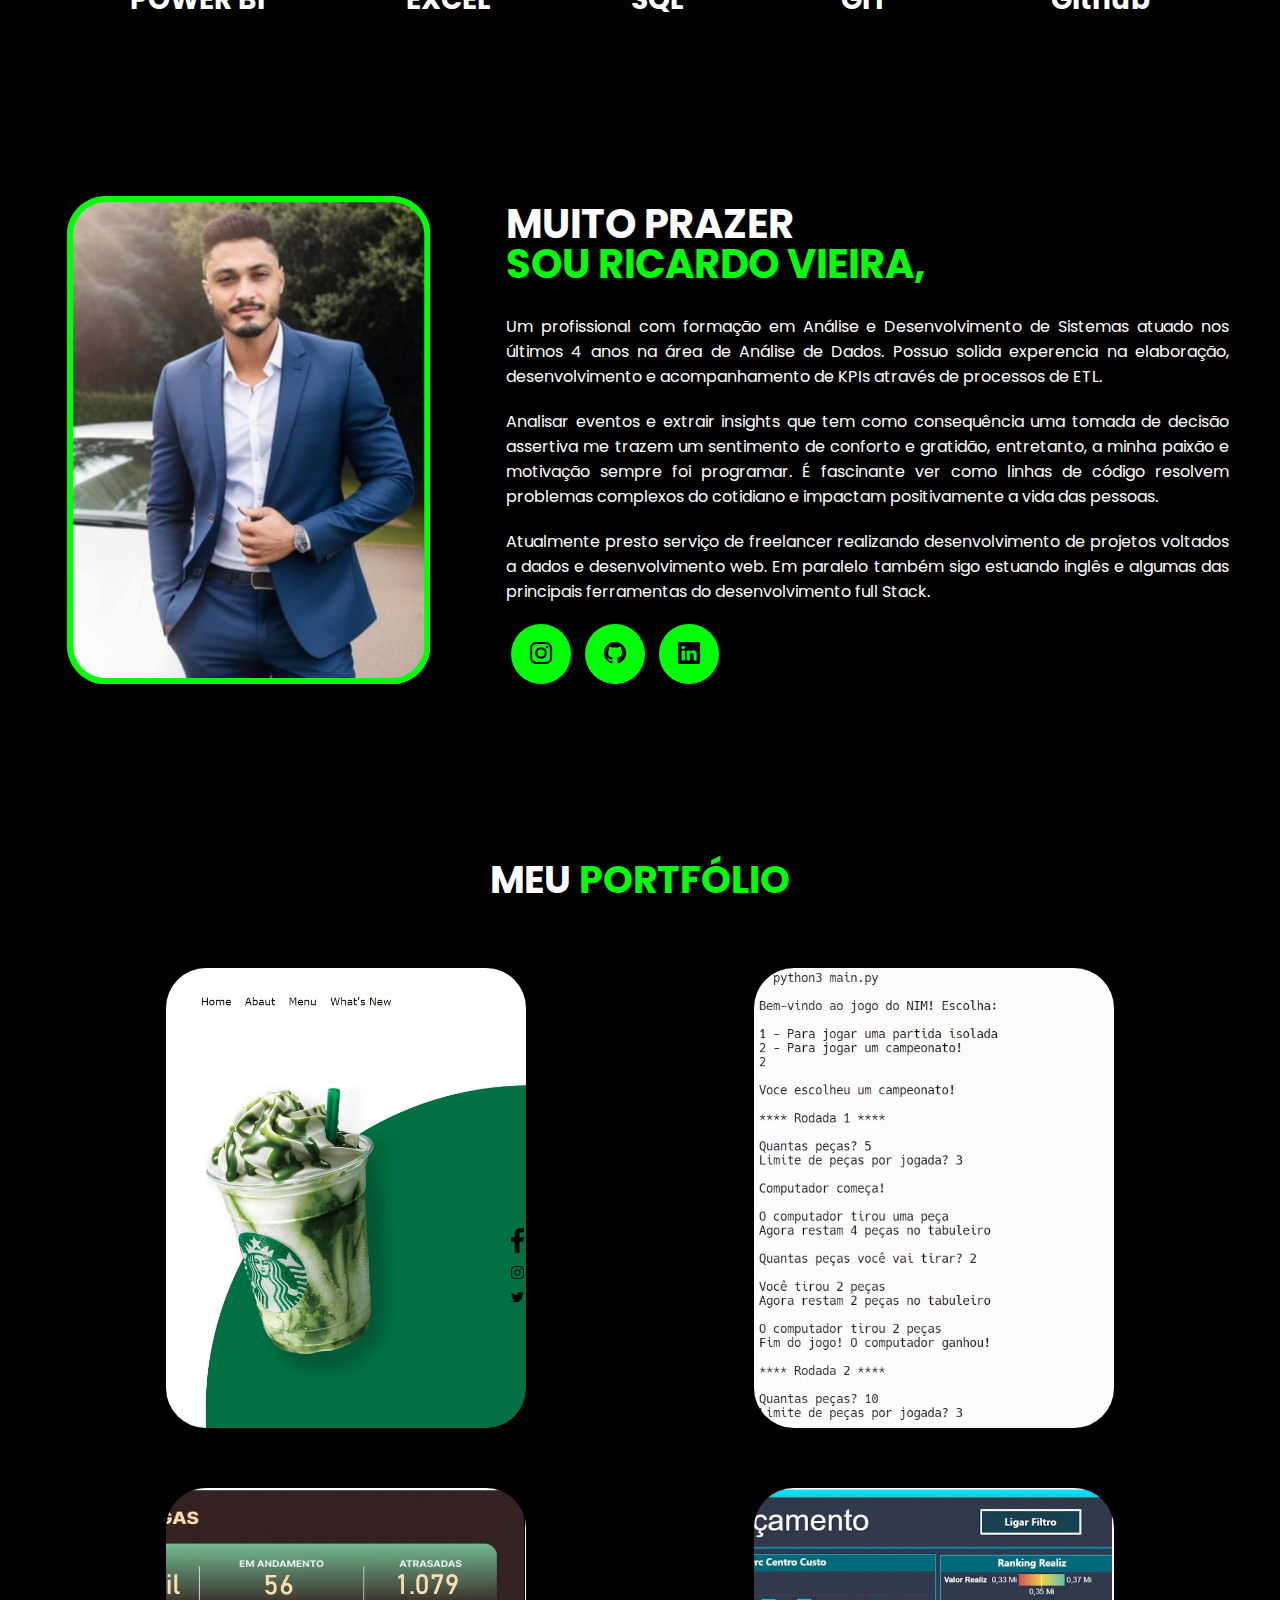
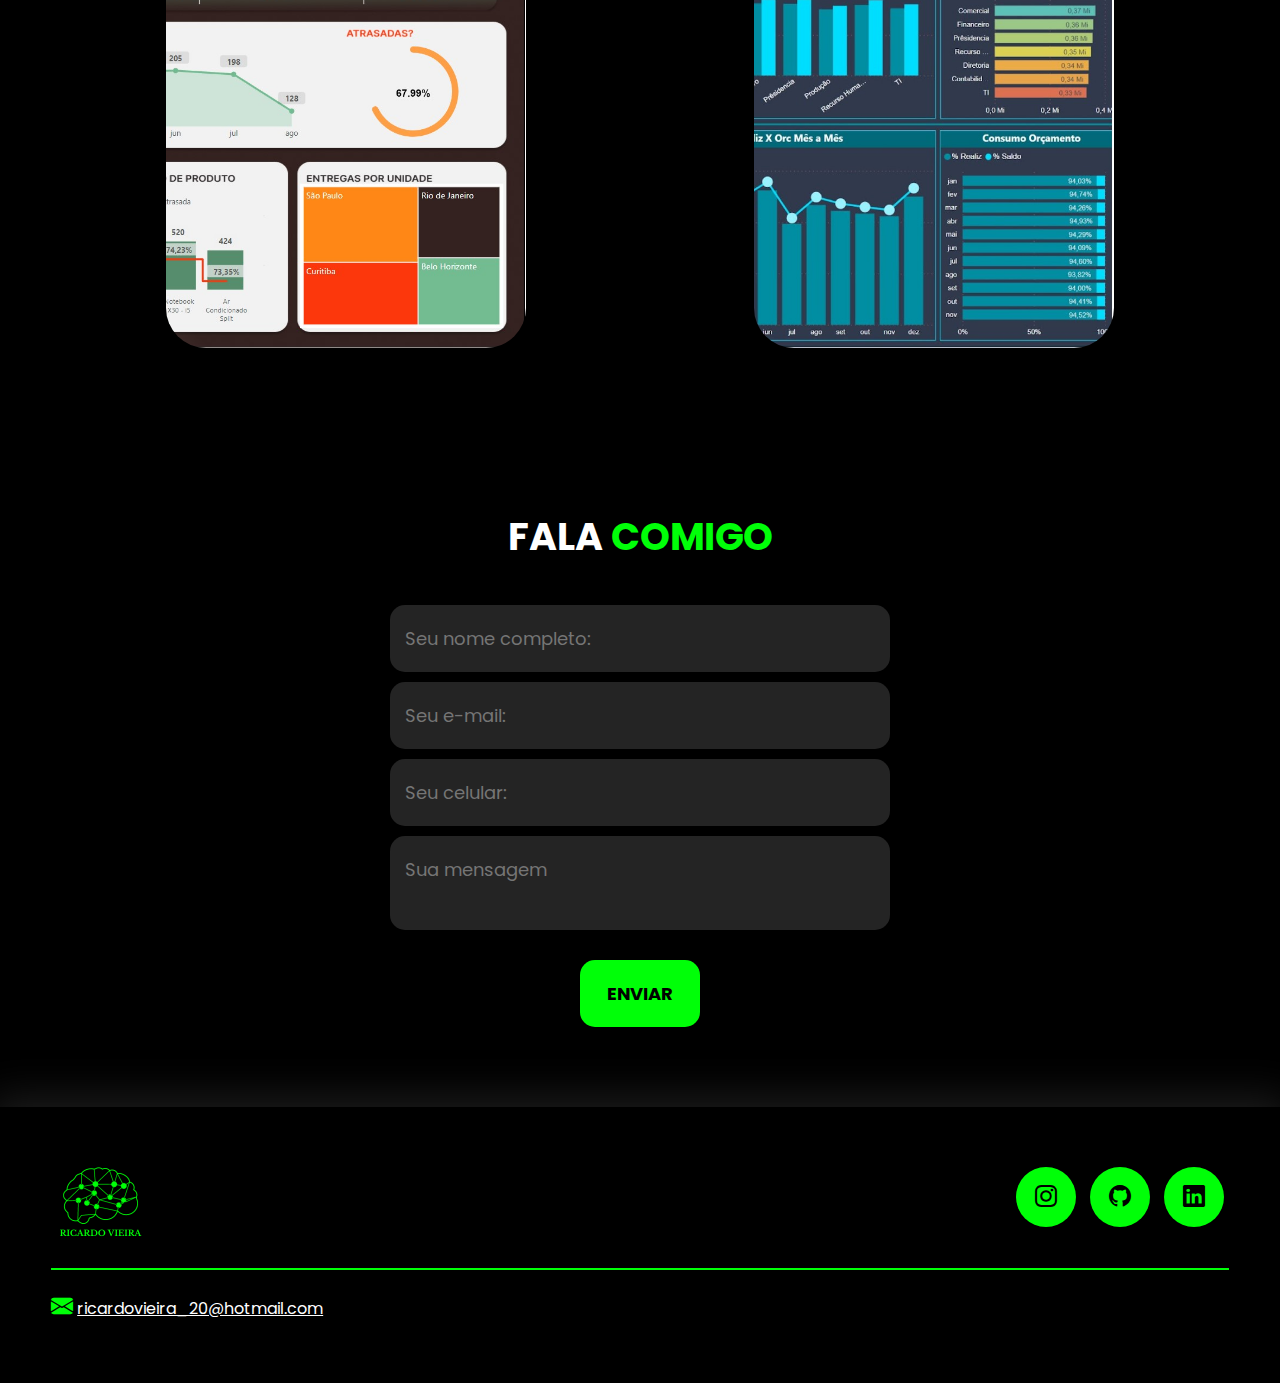
==== commit f6b00945: "Atualização de perfil" ====
--- a/index.html
+++ b/index.html
@@ -184,7 +184,8 @@
                             e motivação sempre foi programar. É fascinante ver como
                             linhas de código resolvem problemas complexos do cotidiano e impactam positivamente
                             a vida das pessoas.</p>
-                        <p>Minha ocupação atual é freelancer realizando desenvolvimento de projetos voltados a dados e
+                        <p>Atualmente presto serviço de freelancer realizando desenvolvimento de projetos voltados a
+                            dados e
                             desenvolvimento web. Em paralelo também sigo estuando inglês e algumas das principais
                             ferramentas do desenvolvimento full Stack.</p>
                         <div class="btn-social">
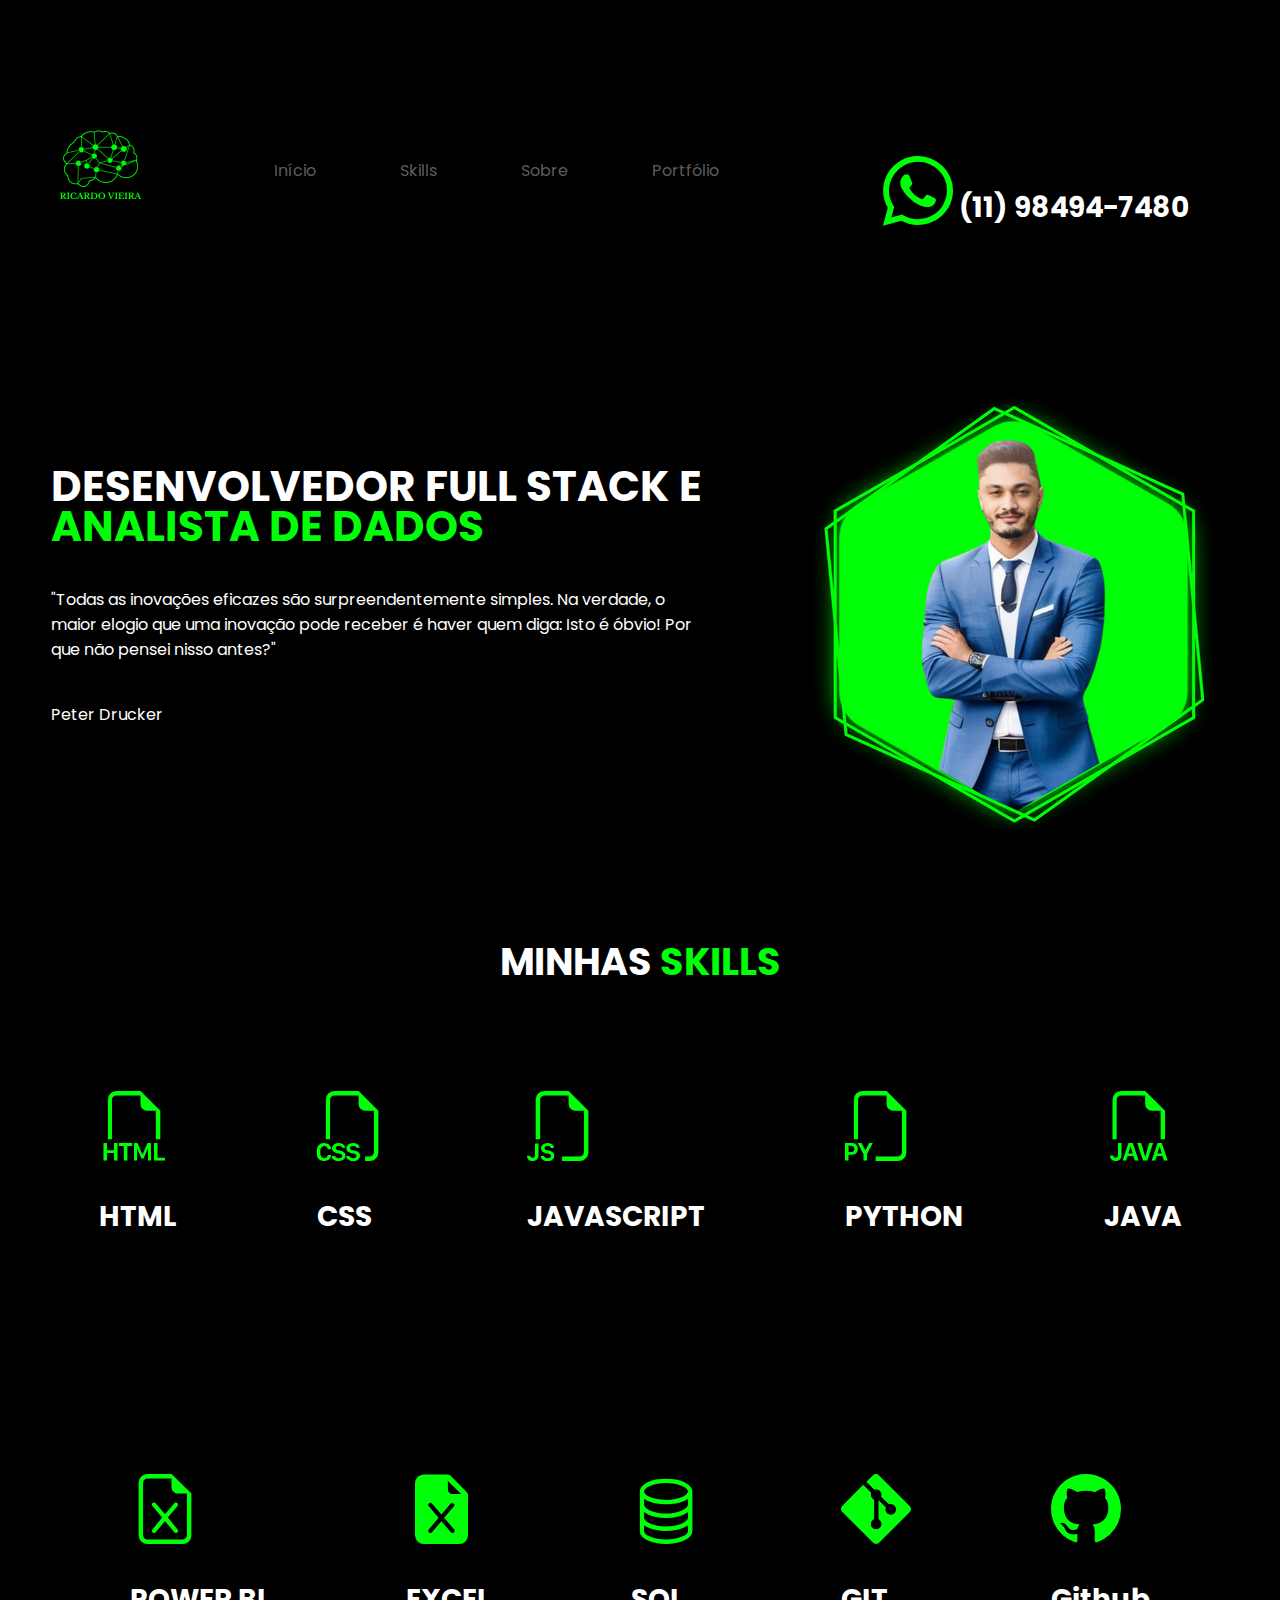
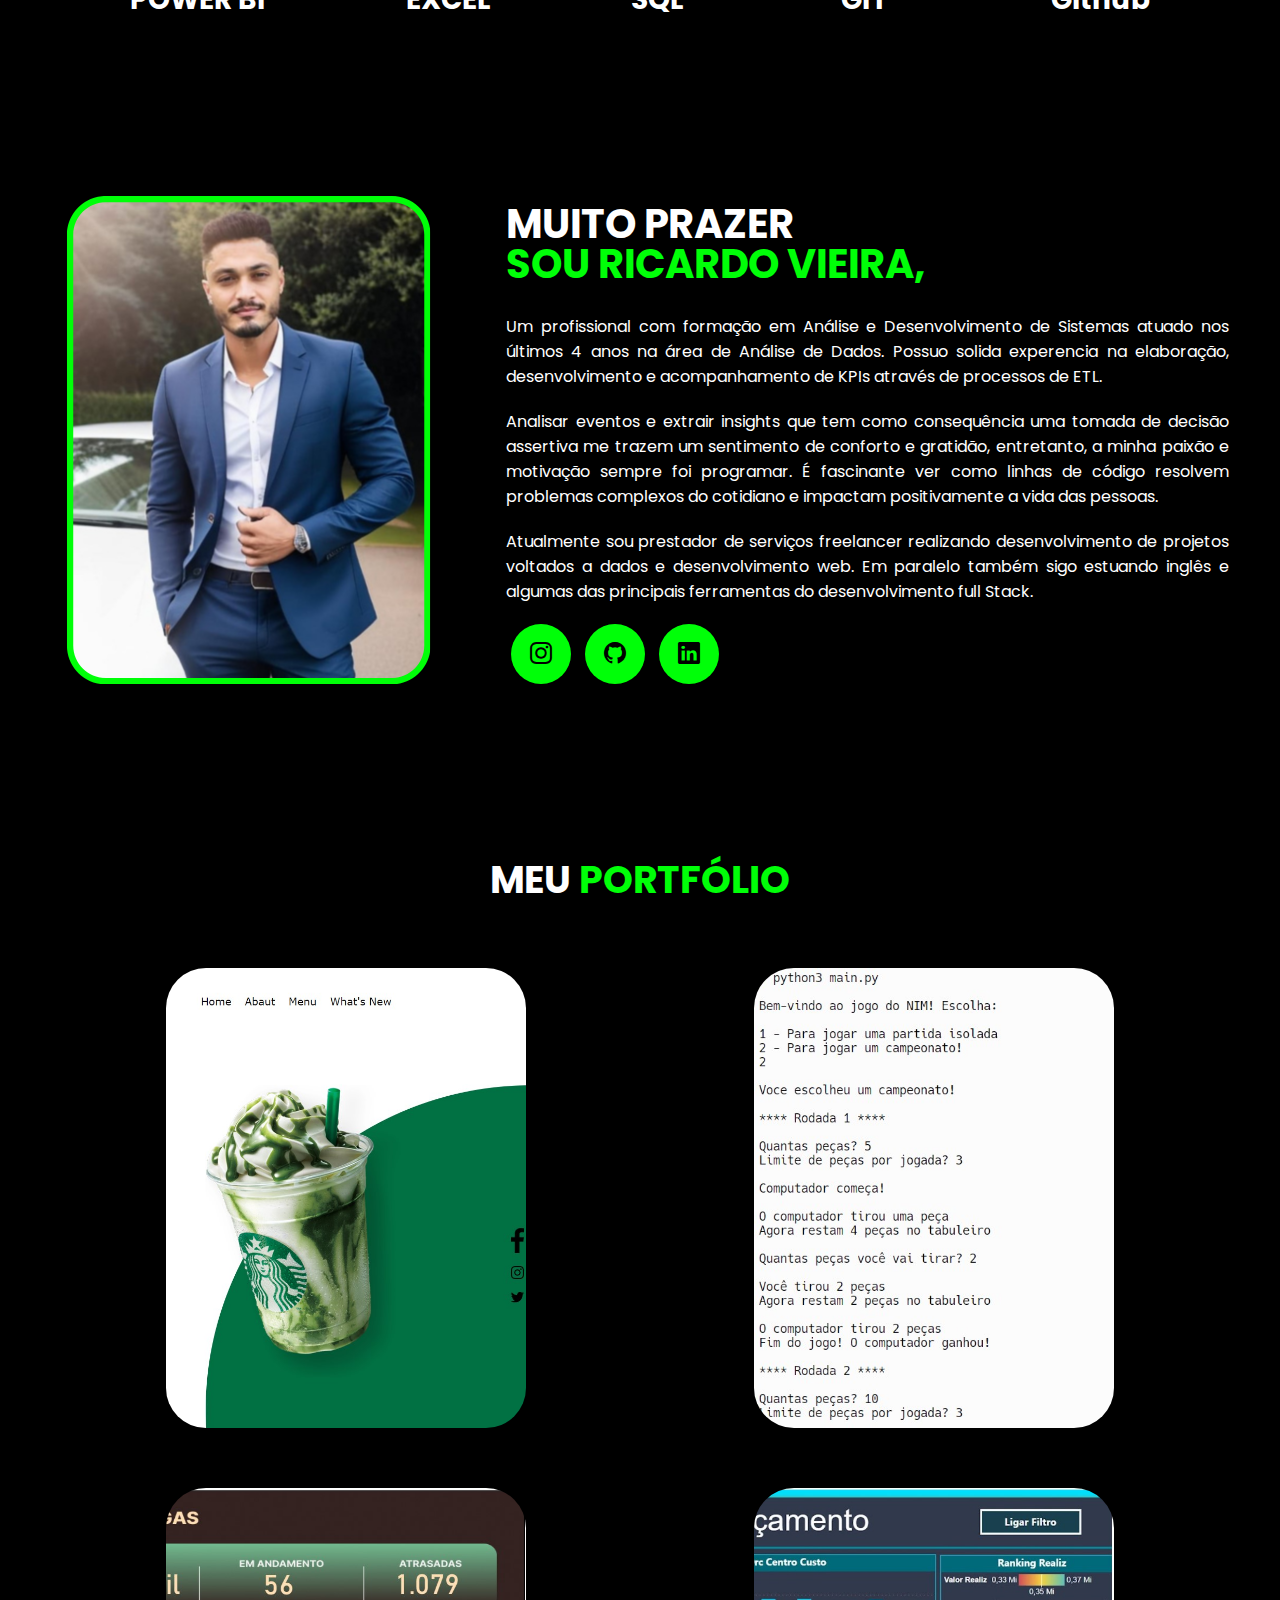
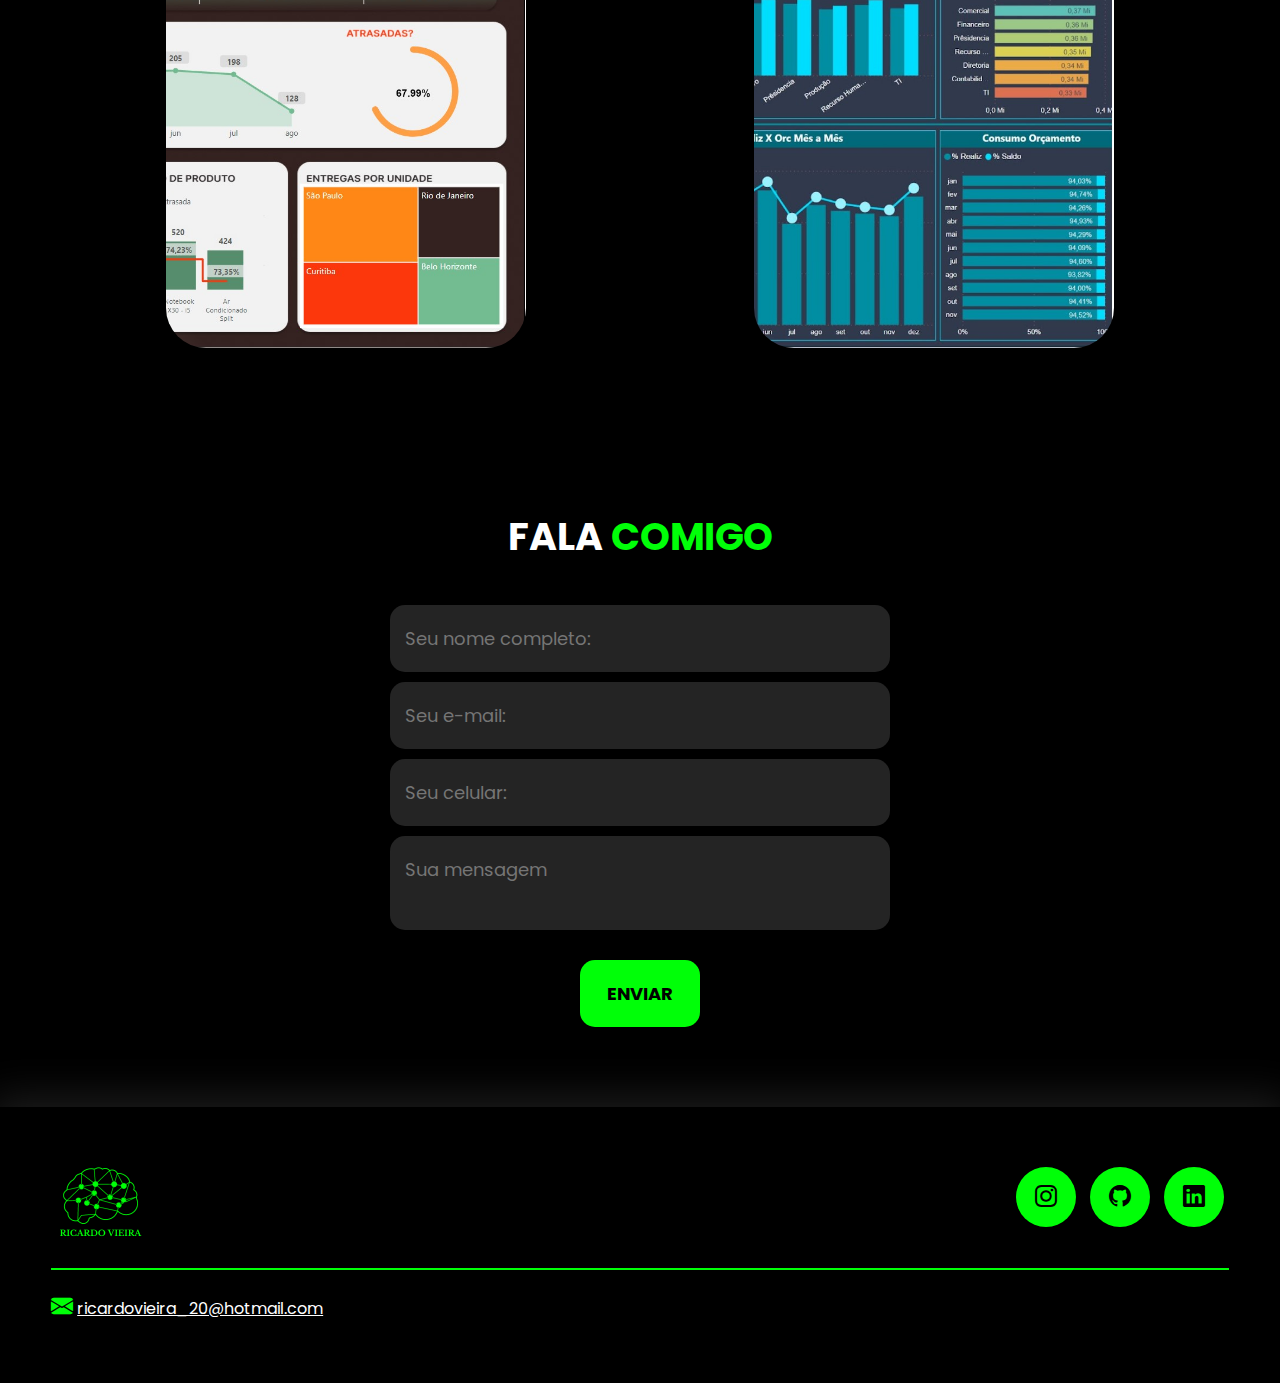
==== commit 958d20e4: "Atualização de perfil" ====
--- a/index.html
+++ b/index.html
@@ -184,7 +184,7 @@
                             e motivação sempre foi programar. É fascinante ver como
                             linhas de código resolvem problemas complexos do cotidiano e impactam positivamente
                             a vida das pessoas.</p>
-                        <p>Atualmente presto serviço de freelancer realizando desenvolvimento de projetos voltados a
+                        <p>Atualmente sou prestador de serviços freelancer realizando desenvolvimento de projetos voltados a
                             dados e
                             desenvolvimento web. Em paralelo também sigo estuando inglês e algumas das principais
                             ferramentas do desenvolvimento full Stack.</p>
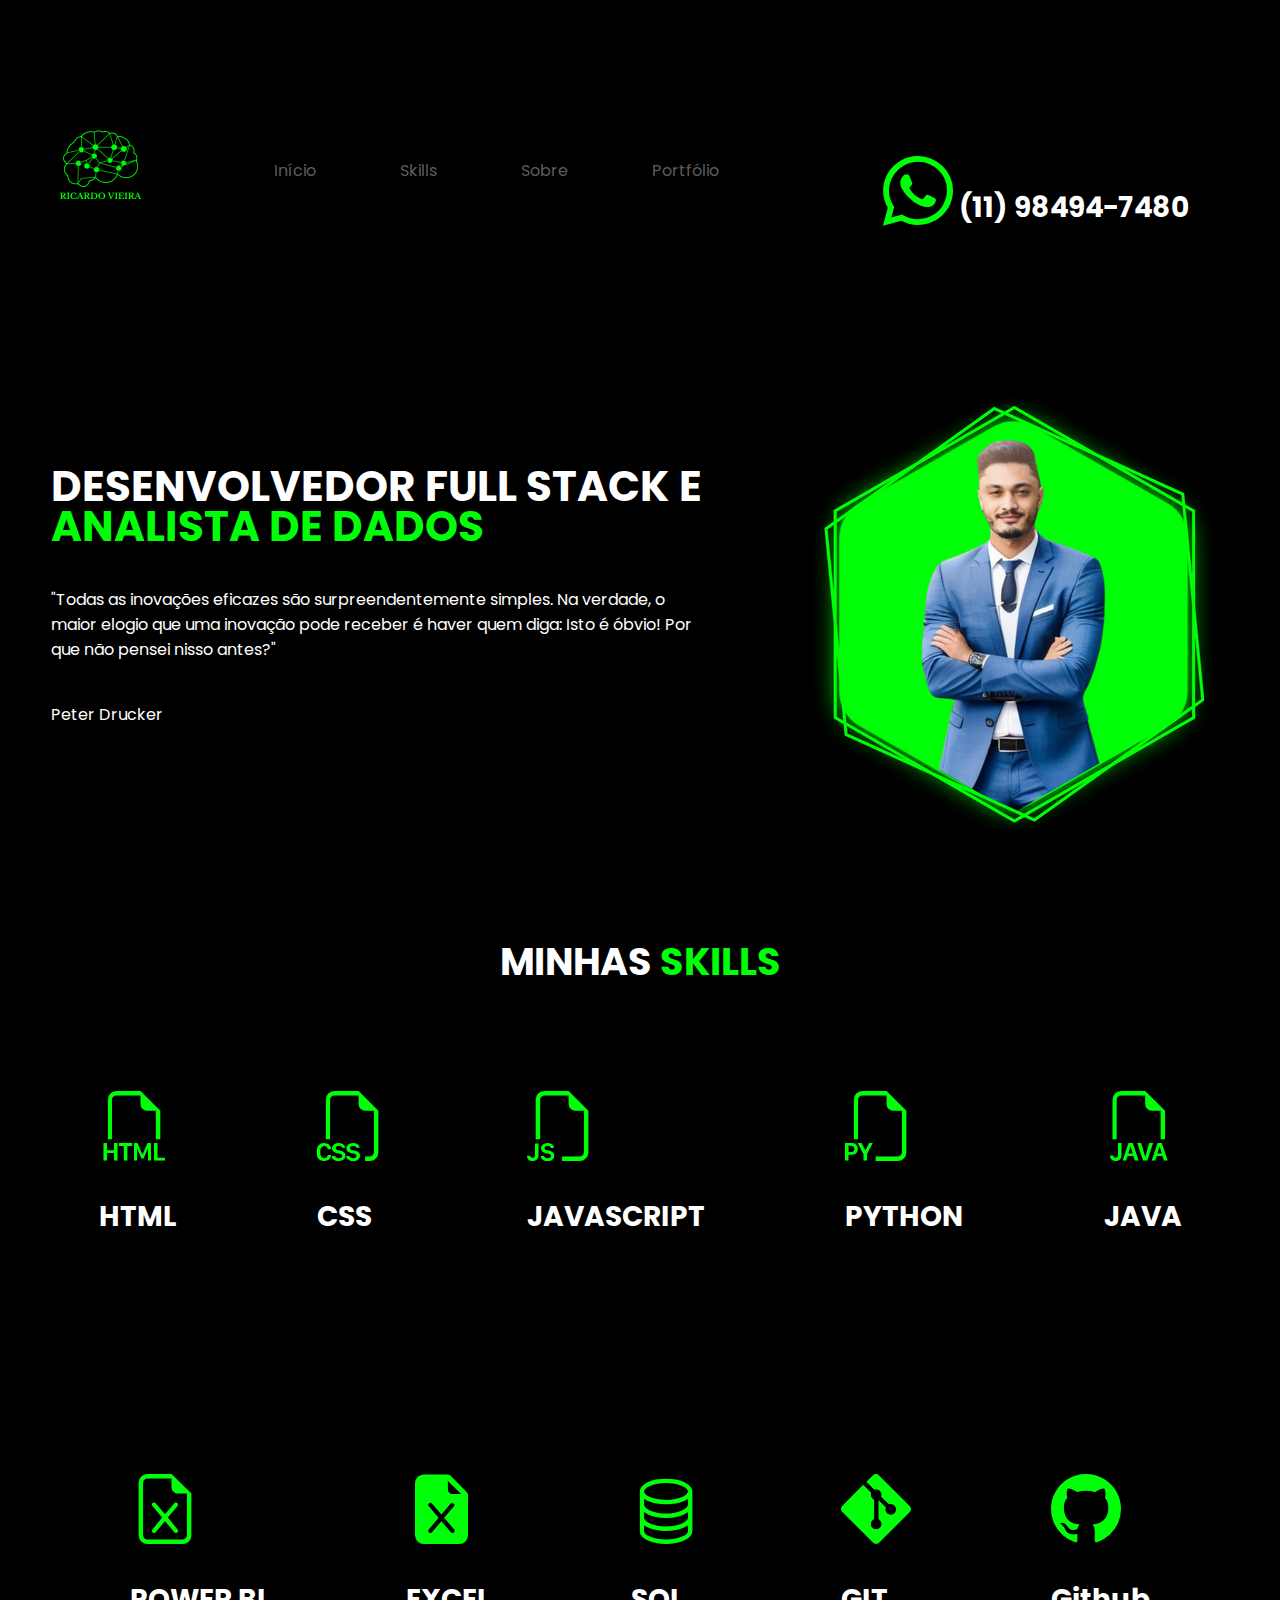
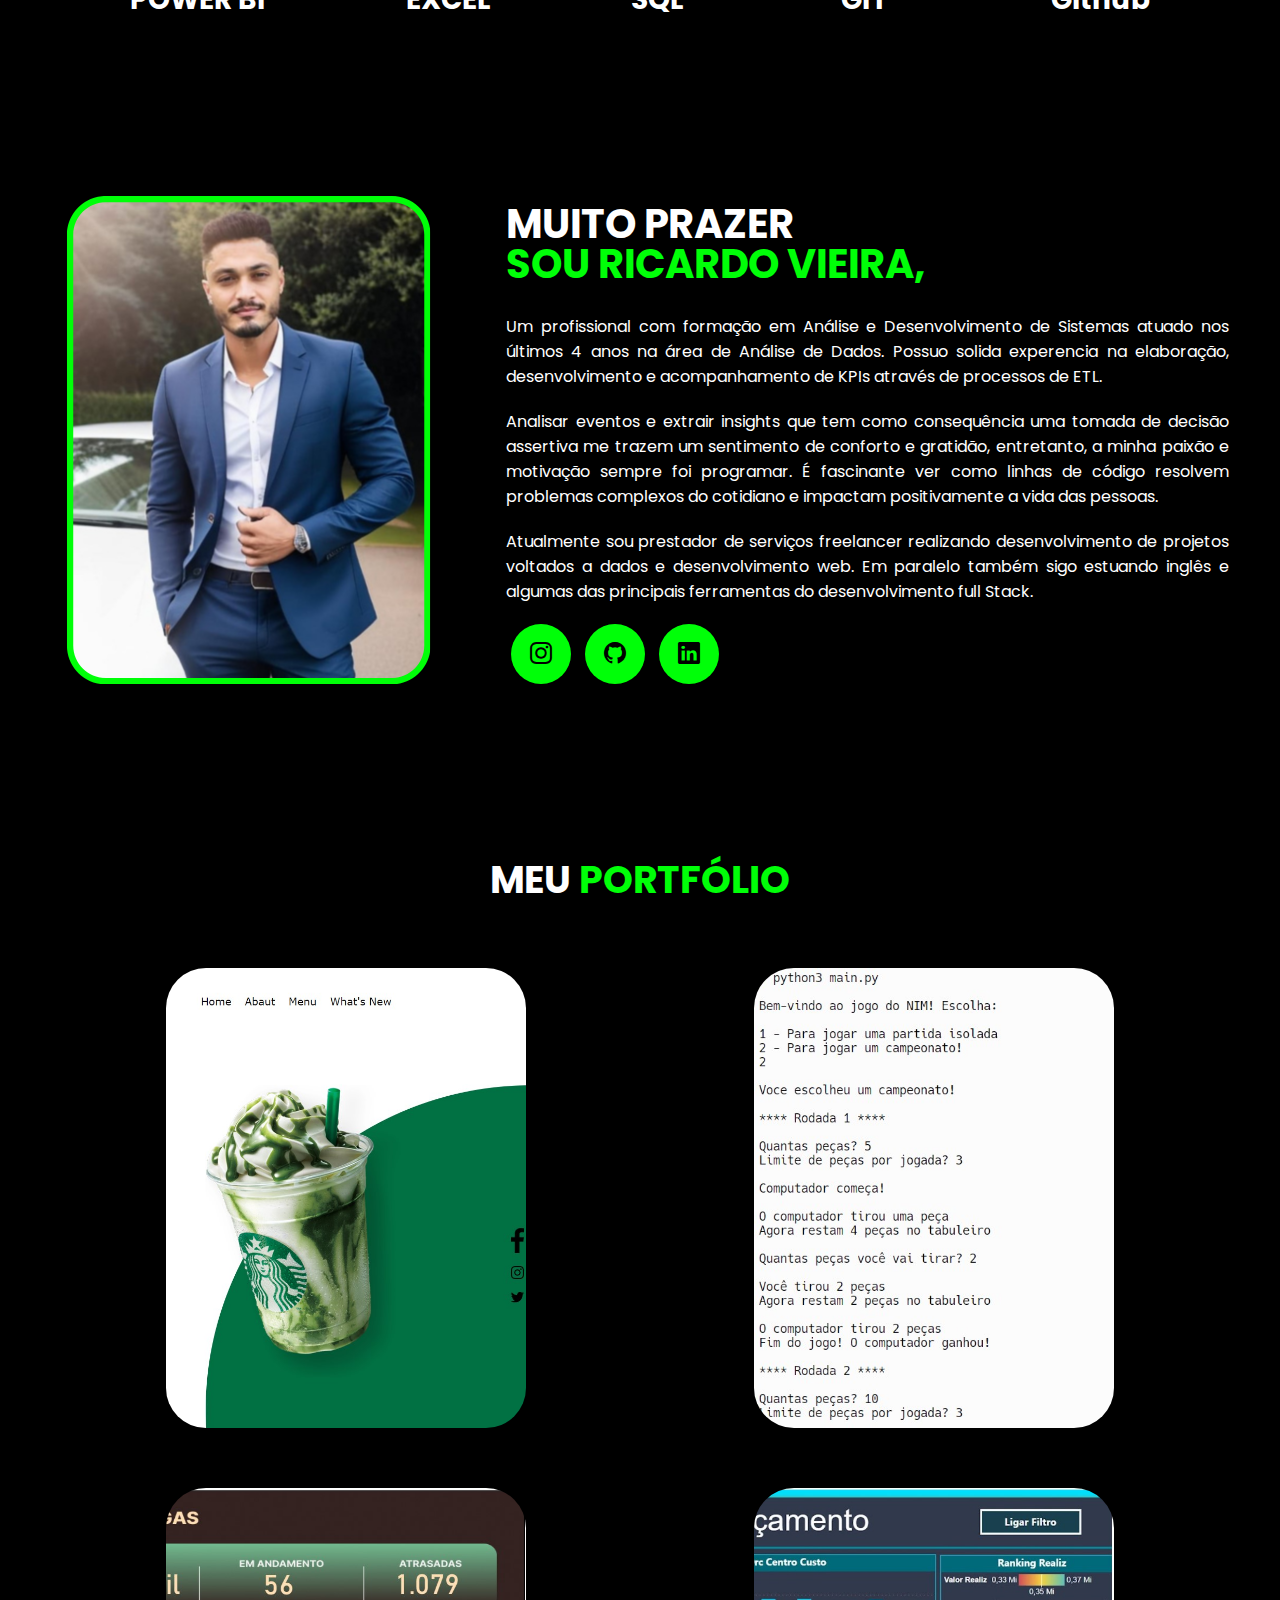
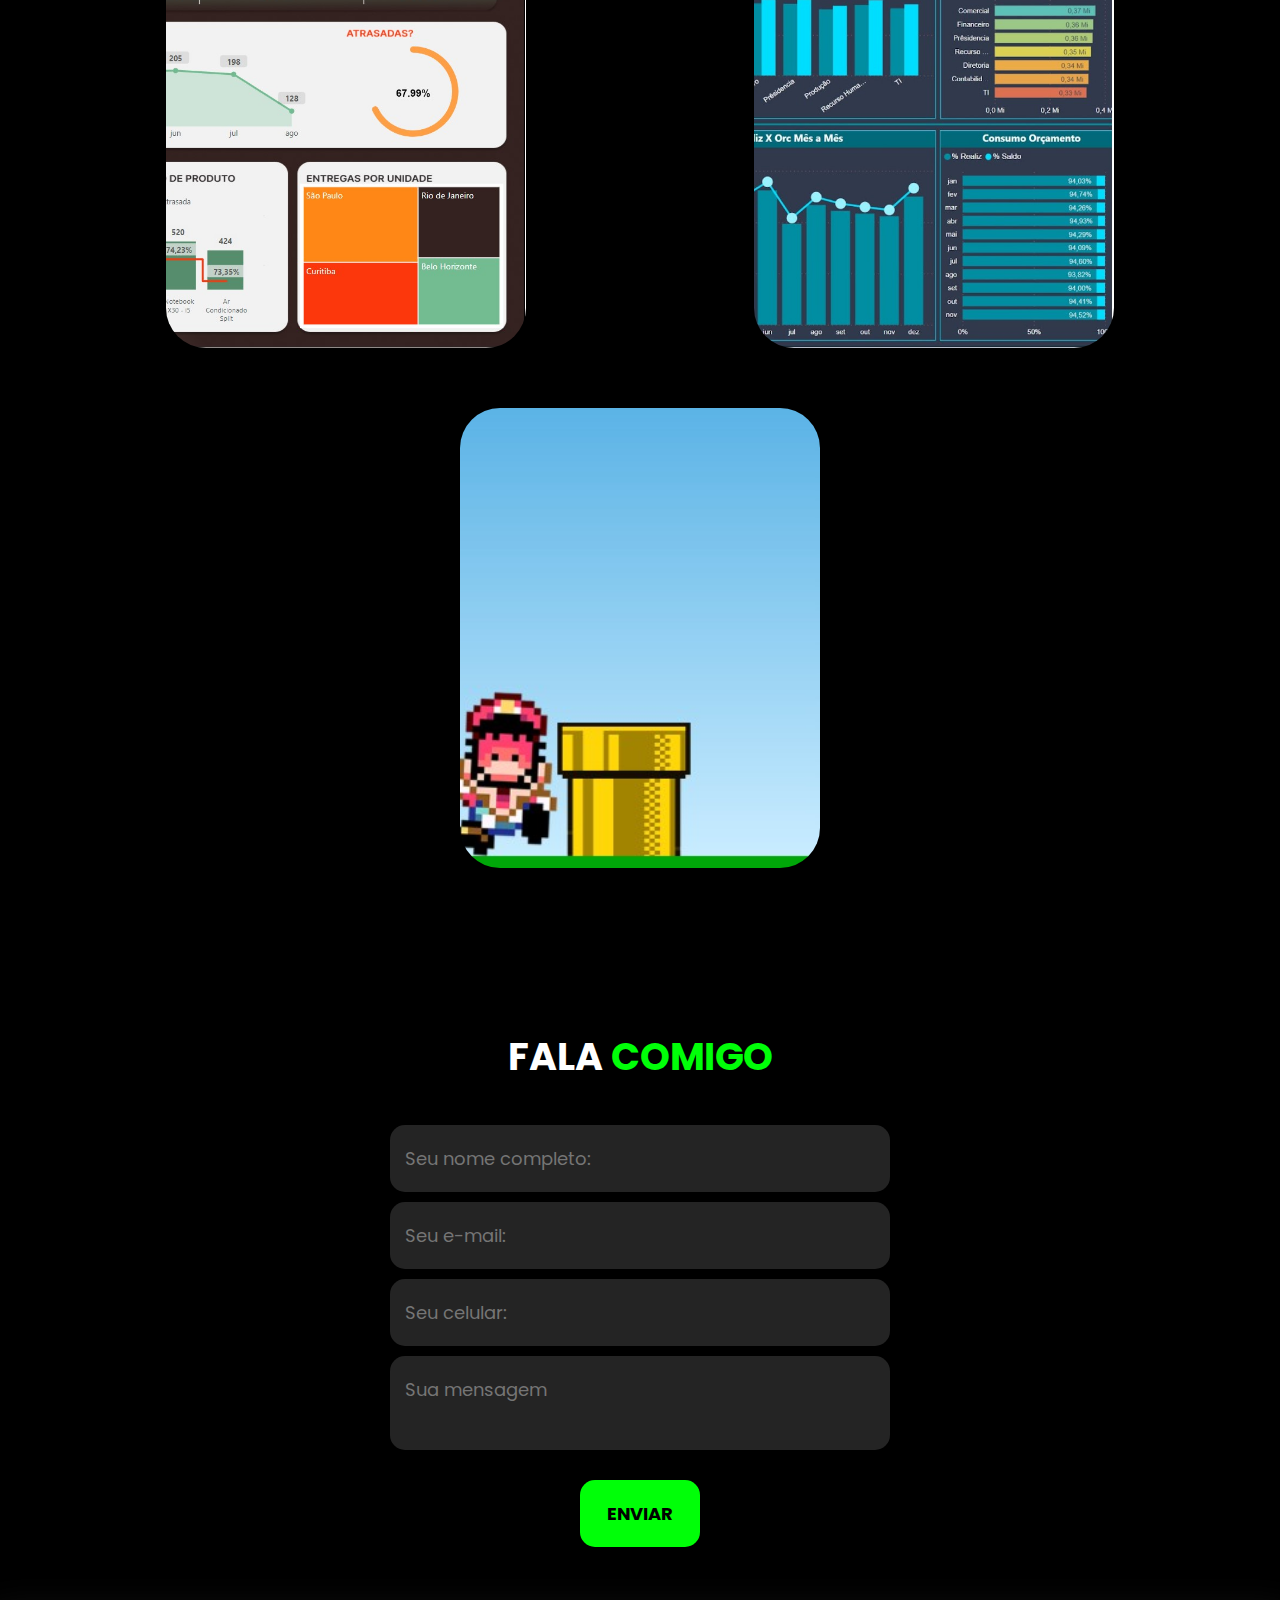
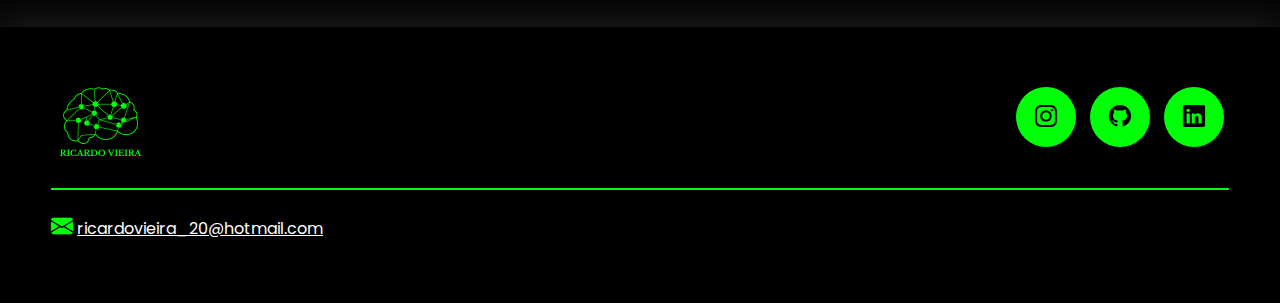
==== commit 25237df5: "Inclusao de projeto Jogo Mario" ====
--- a/index.html
+++ b/index.html
@@ -206,12 +206,12 @@
                 <div class="flex">
                     <a href="projeto2.html">
                         <div class="img-port" style="background-image: url(images/imagem2.jpg);">
-                            <div class="overlay">Projeto 1</div>
+                            <div class="overlay">STARBUCKS</div>
                         </div>
                     </a>
                     <a href="projeto3.html">
                         <div class="img-port" style="background-image: url(images/imagem3.jpg);">
-                            <div class="overlay">Projeto 2</div>
+                            <div class="overlay">JOGO NIM</div>
                         </div>
                     </a>
                 </div><!--flex-->
@@ -221,15 +221,30 @@
                 <div class="flex">
                     <a href="projeto4.html">
                         <div class="img-port" style="background-image: url(images/imagem4.jpg);">
-                            <div class="overlay">Projeto 3</div>
+                            <div class="overlay">DESHBOARD ENTREGAS</div>
                         </div>
                     </a>
                     <a href="projeto5.html">
                         <div class="img-port" style="background-image: url(images/imagem5.jpg);">
+                            <div class="overlay">DESHBOARD ORÇAMENTO</div>
+                        </div>
+                    </a>
+                </div><!--flex-->
+            </div><!--interface-->
+
+            <div class="interface">
+                <div class="flex">
+                    <a href="projeto7.html">
+                        <div class="img-port" style="background-image: url(images/imagem7.jpg);">
+                            <div class="overlay">JOGO MARIO</div>
+                        </div>
+                    </a>
+                    <!--<a href="projeto5.html">
+                        <div class="img-port" style="background-image: url(images/imagem5.jpg);">
                             <div class="overlay">Projeto 4</div>
                         </div>
                     </a>
-                </div><!--flex-->
+                </div> -->
             </div><!--interface-->
         </section><!--portfolio-->
 
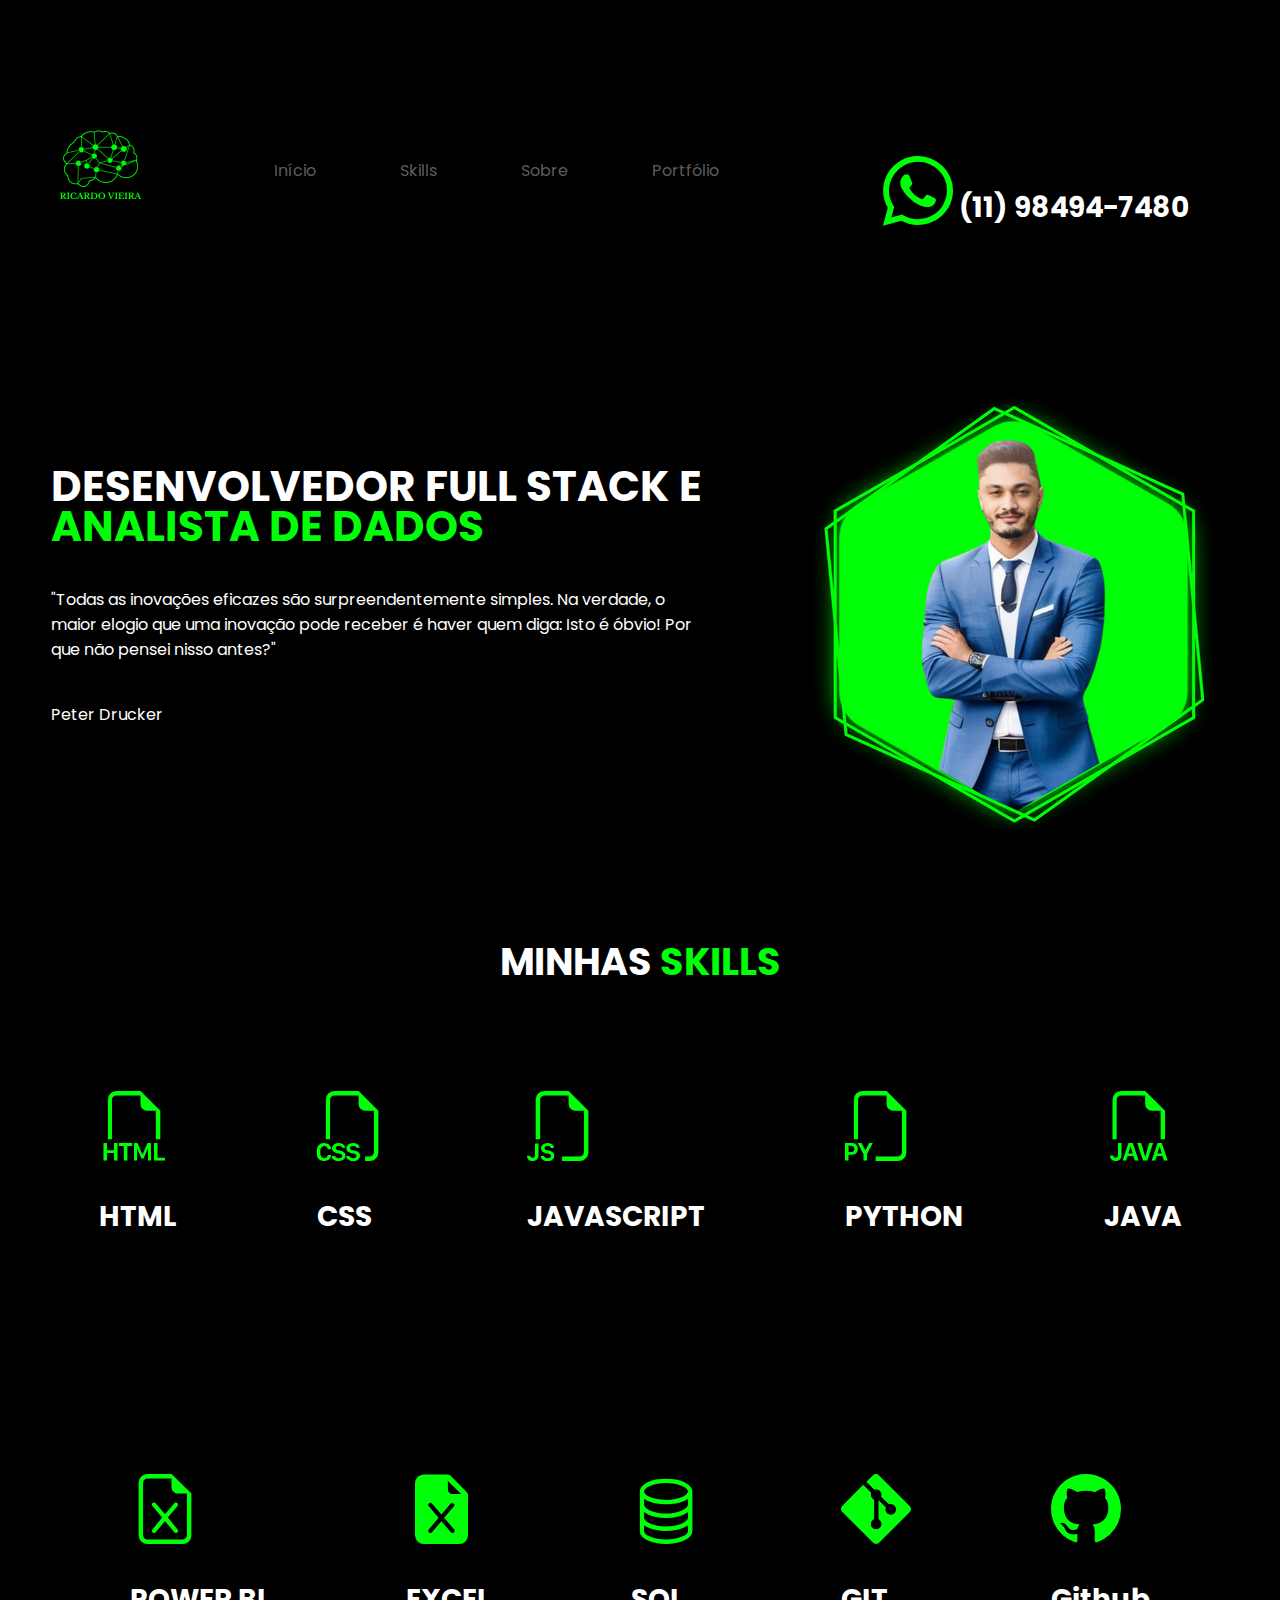
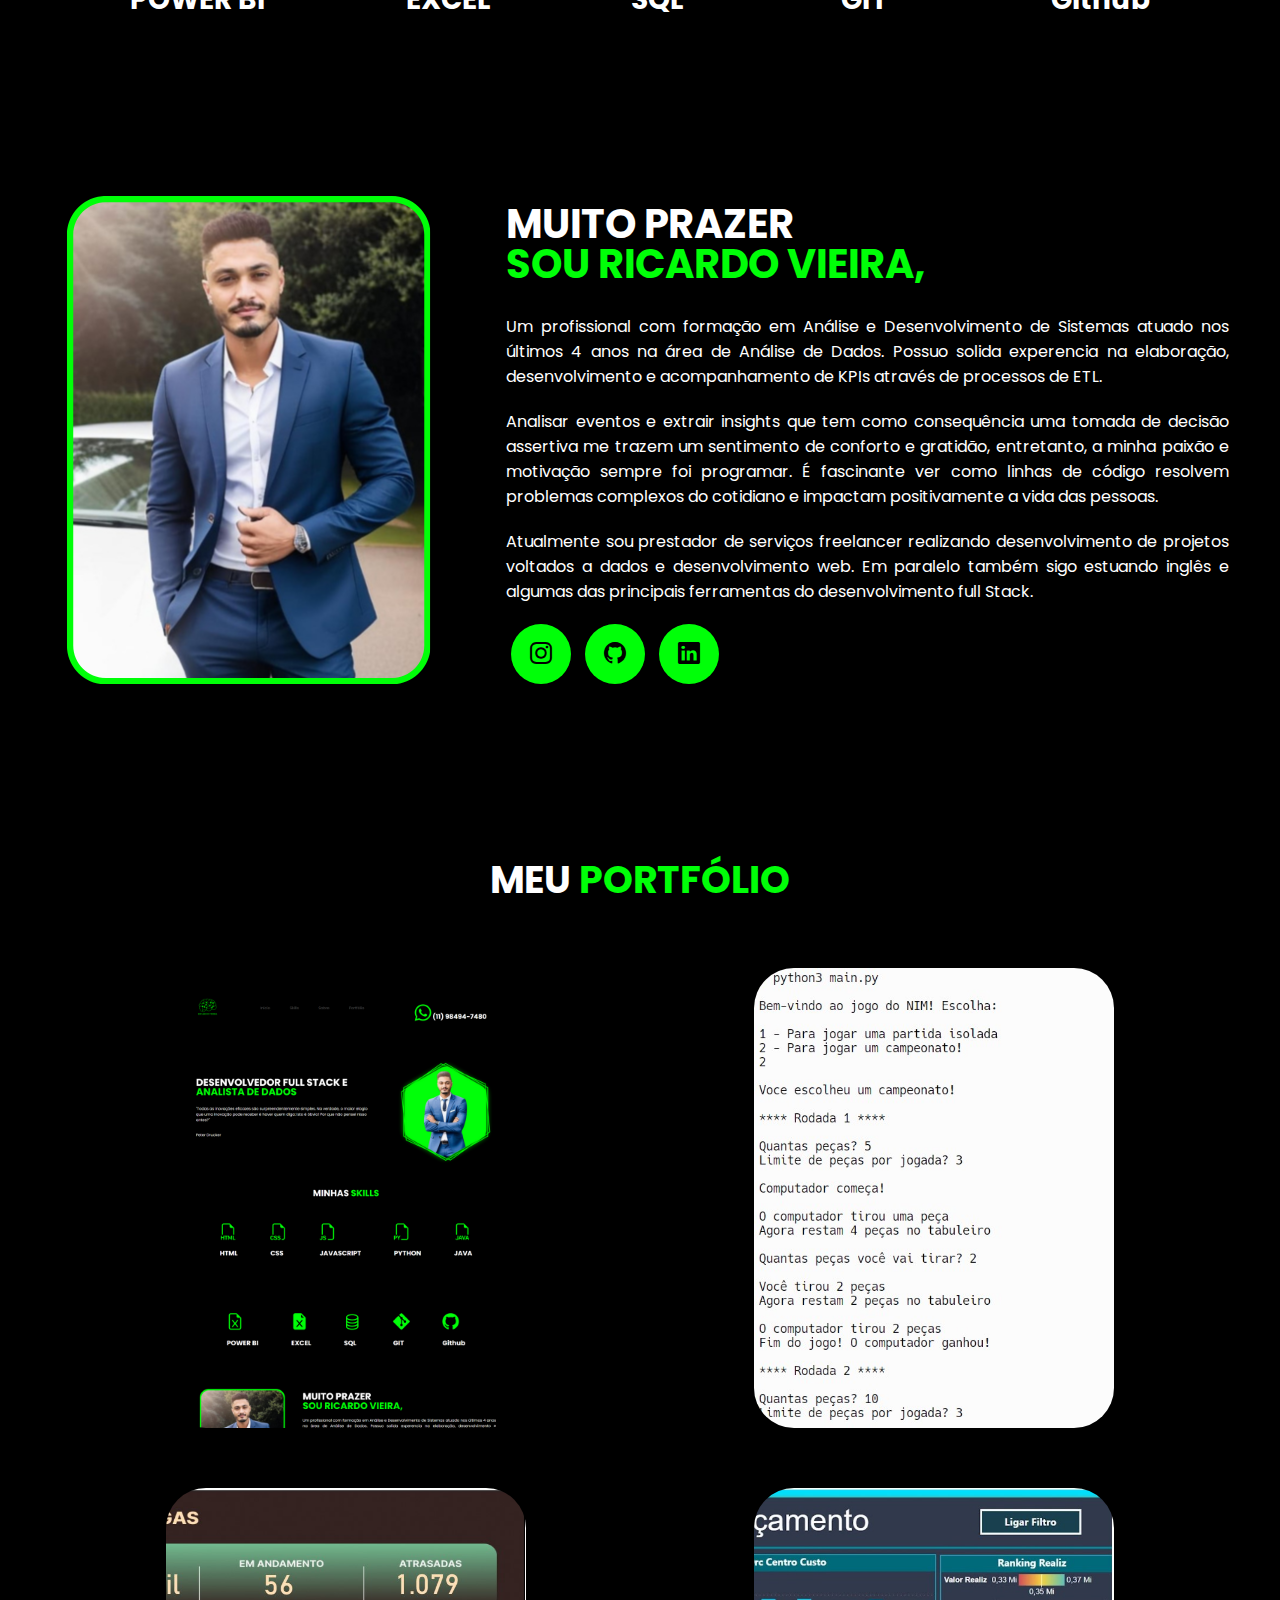
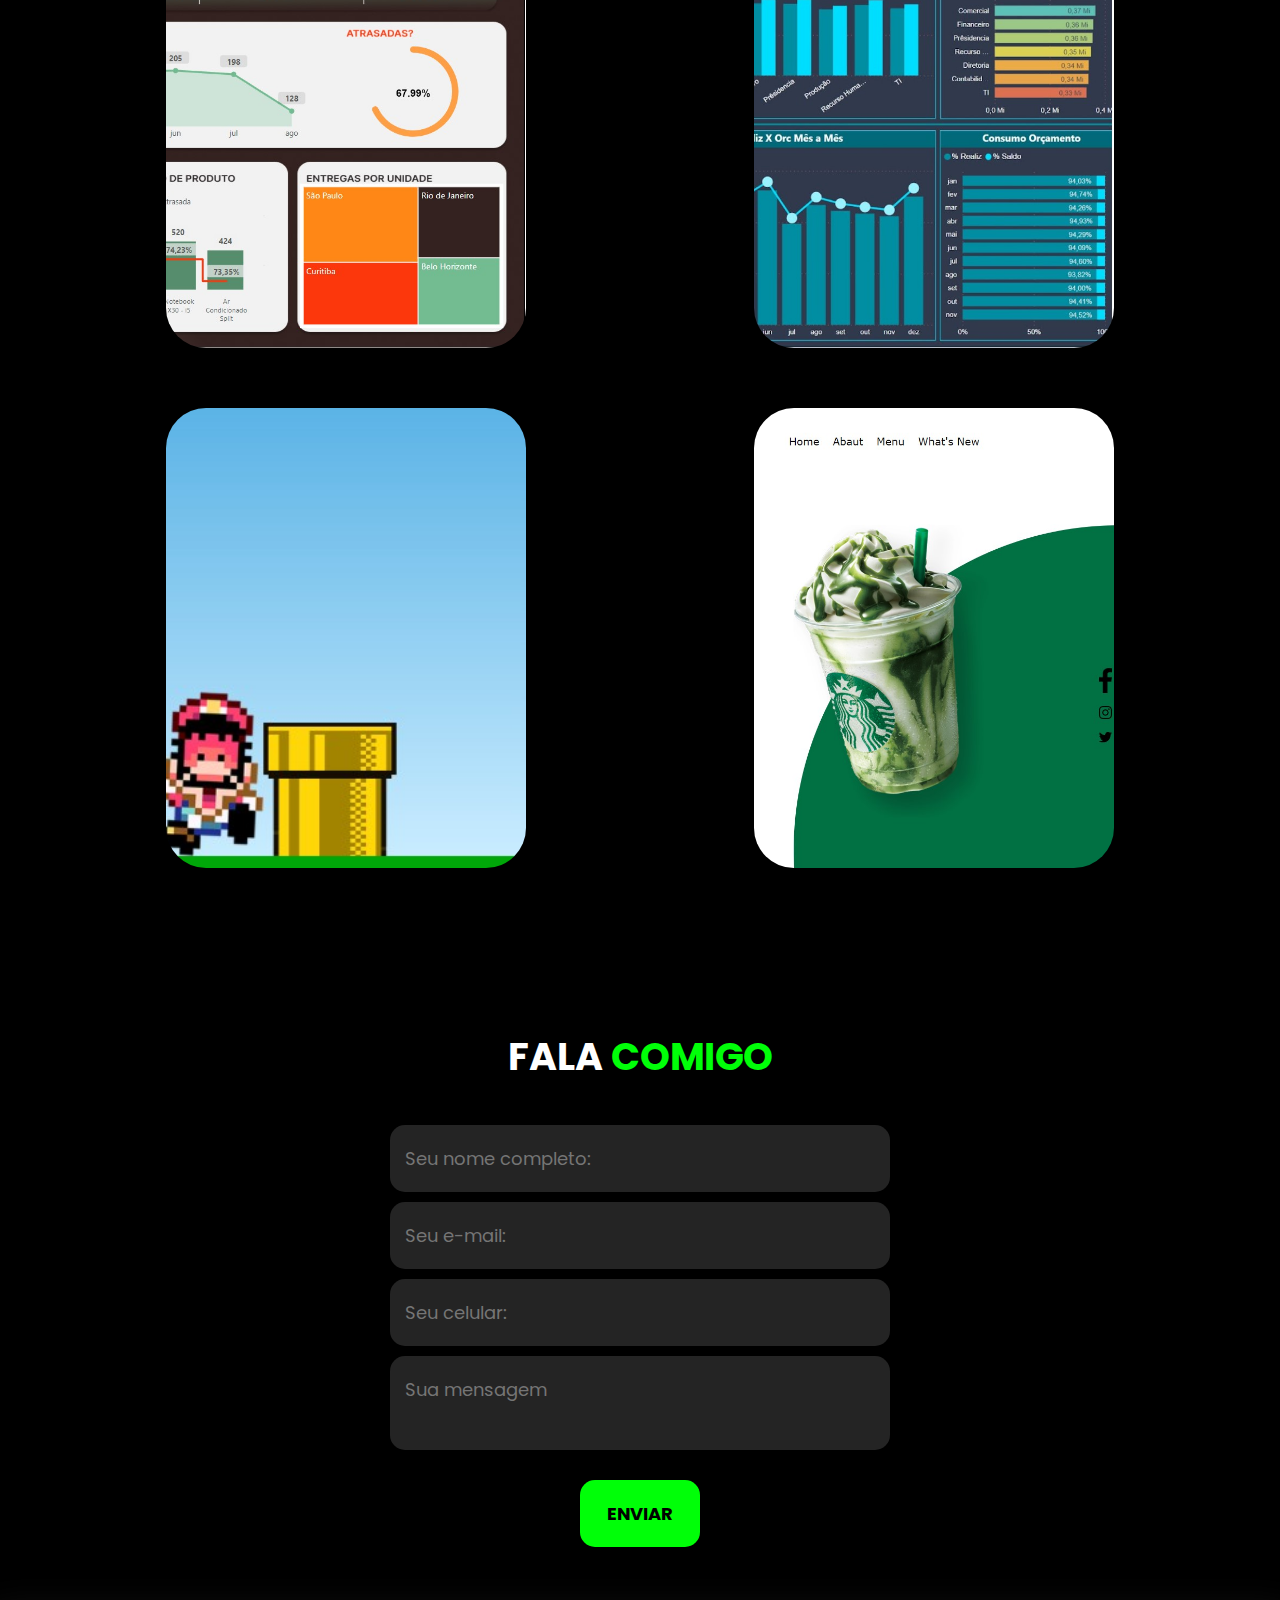
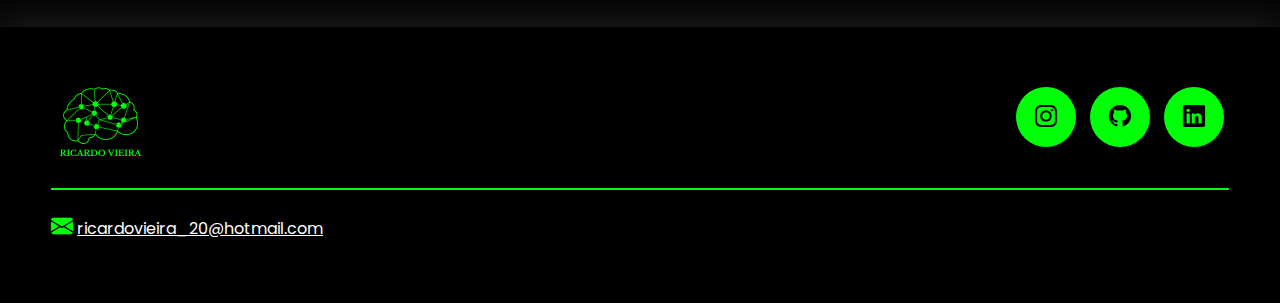
==== commit f6b365ae: "Atualização de organizacao da pagina inicio" ====
--- a/index.html
+++ b/index.html
@@ -204,48 +204,49 @@
             <div class="interface">
                 <h2 class="titulo">MEU <span>PORTFÓLIO</span></h2>
                 <div class="flex">
+                    <a href="projeto1.html">
+                        <div class="img-port" style="background-image: url(images/imagem.jpg);">
+                            <div class="overlay">PAGINA DE PORTFOLIO</div>
+                        </div>
+                    </a>
+                    <a href="projeto3.html">
+                        <div class="img-port" style="background-image: url(images/imagem3.jpg);">
+                            <div class="overlay">JOGO NIM</div>
+                        </div>
+                    </a>
+                </div><!--flex-->
+            </div><!--interface-->
+
+            <div class="interface">
+                <div class="flex">
+                    <a href="projeto4.html">
+                        <div class="img-port" style="background-image: url(images/imagem4.jpg);">
+                            <div class="overlay">DESHBOARD ENTREGAS</div>
+                        </div>
+                    </a>
+                    <a href="projeto5.html">
+                        <div class="img-port" style="background-image: url(images/imagem5.jpg);">
+                            <div class="overlay">DESHBOARD ORÇAMENTO</div>
+                        </div>
+                    </a>
+                </div><!--flex-->
+            </div><!--interface-->
+
+            <div class="interface">
+                <div class="flex">
+                    <a href="projeto6.html">
+                        <div class="img-port" style="background-image: url(images/imagem7.jpg);">
+                            <div class="overlay">JOGO MARIO</div>
+                        </div>
+                    </a>
                     <a href="projeto2.html">
                         <div class="img-port" style="background-image: url(images/imagem2.jpg);">
                             <div class="overlay">STARBUCKS</div>
                         </div>
                     </a>
-                    <a href="projeto3.html">
-                        <div class="img-port" style="background-image: url(images/imagem3.jpg);">
-                            <div class="overlay">JOGO NIM</div>
-                        </div>
-                    </a>
-                </div><!--flex-->
-            </div><!--interface-->
-
-            <div class="interface">
-                <div class="flex">
-                    <a href="projeto4.html">
-                        <div class="img-port" style="background-image: url(images/imagem4.jpg);">
-                            <div class="overlay">DESHBOARD ENTREGAS</div>
-                        </div>
-                    </a>
-                    <a href="projeto5.html">
-                        <div class="img-port" style="background-image: url(images/imagem5.jpg);">
-                            <div class="overlay">DESHBOARD ORÇAMENTO</div>
-                        </div>
-                    </a>
-                </div><!--flex-->
-            </div><!--interface-->
-
-            <div class="interface">
-                <div class="flex">
-                    <a href="projeto7.html">
-                        <div class="img-port" style="background-image: url(images/imagem7.jpg);">
-                            <div class="overlay">JOGO MARIO</div>
-                        </div>
-                    </a>
-                    <!--<a href="projeto5.html">
-                        <div class="img-port" style="background-image: url(images/imagem5.jpg);">
-                            <div class="overlay">Projeto 4</div>
-                        </div>
-                    </a>
-                </div> -->
-            </div><!--interface-->
+                </div> <!--flex-->
+            </div><!--interface-->
+
         </section><!--portfolio-->
 
         <section class="formulario" id="formulario">
